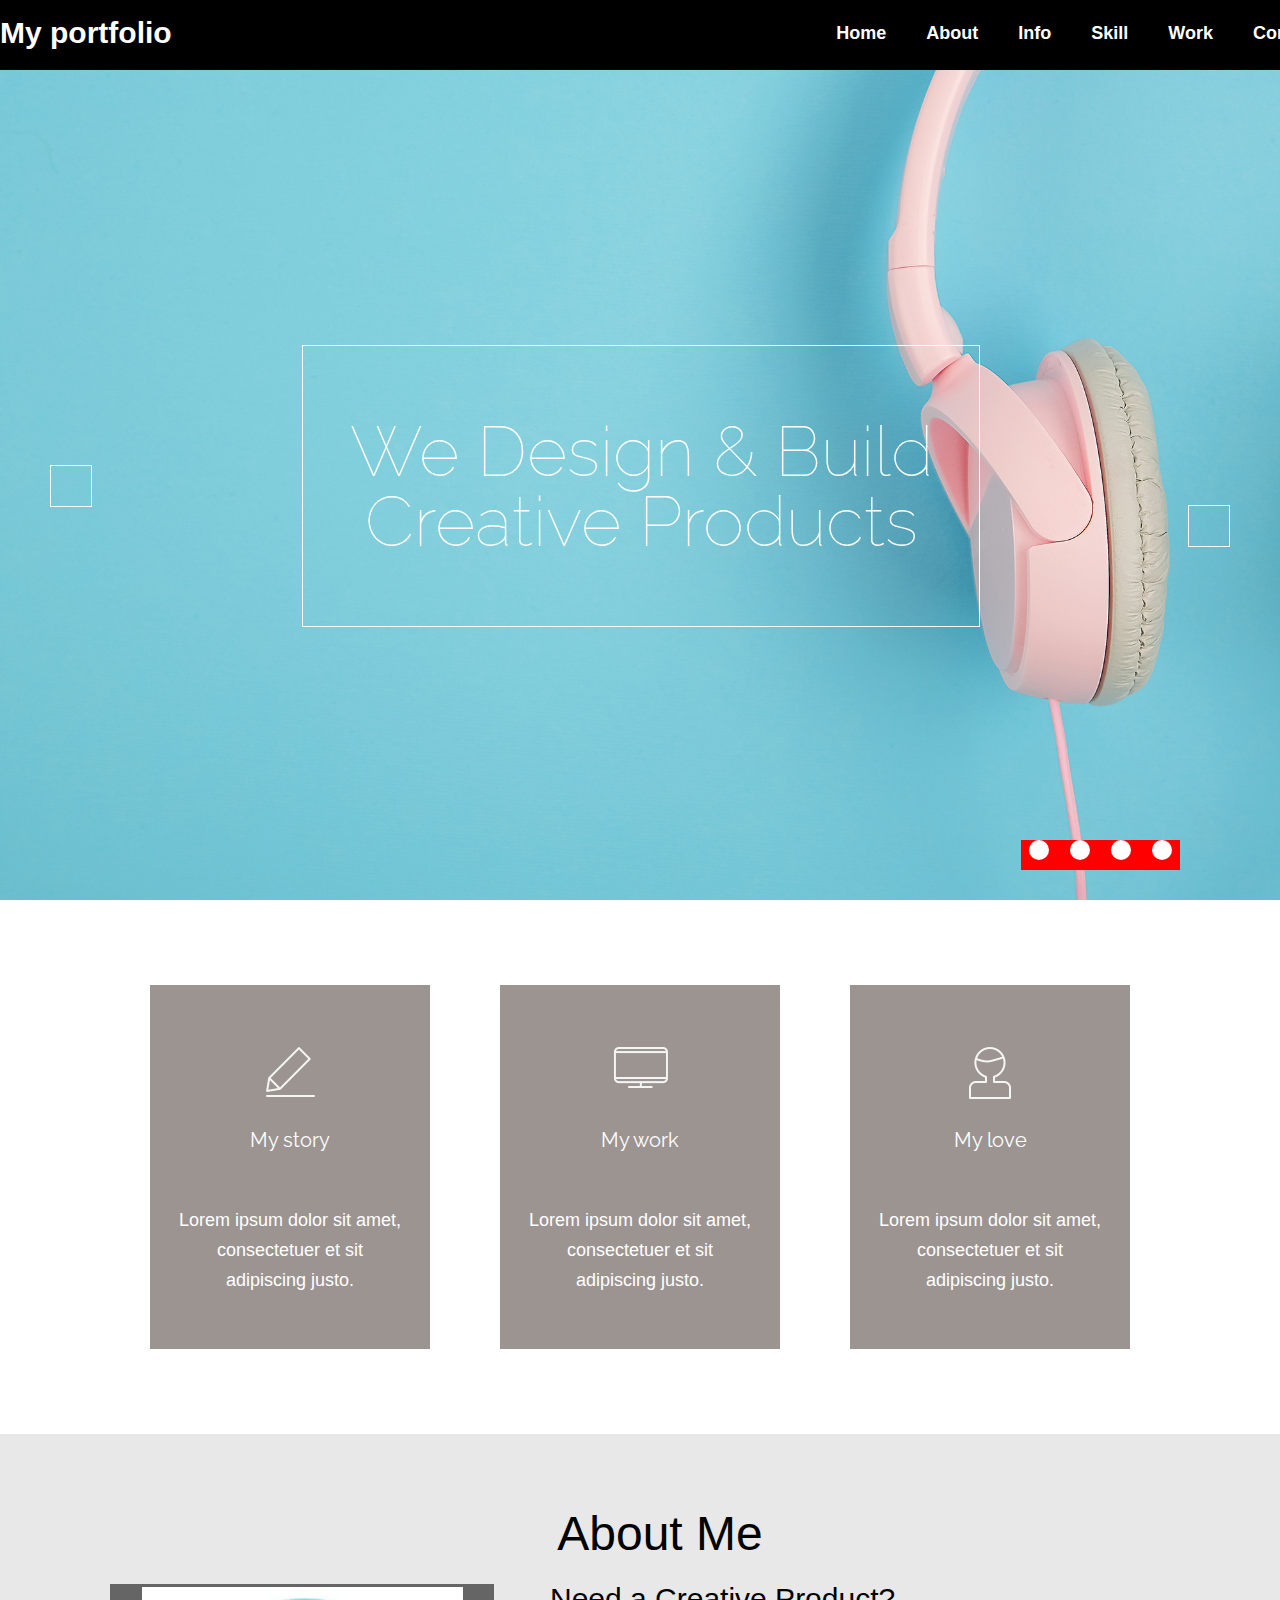
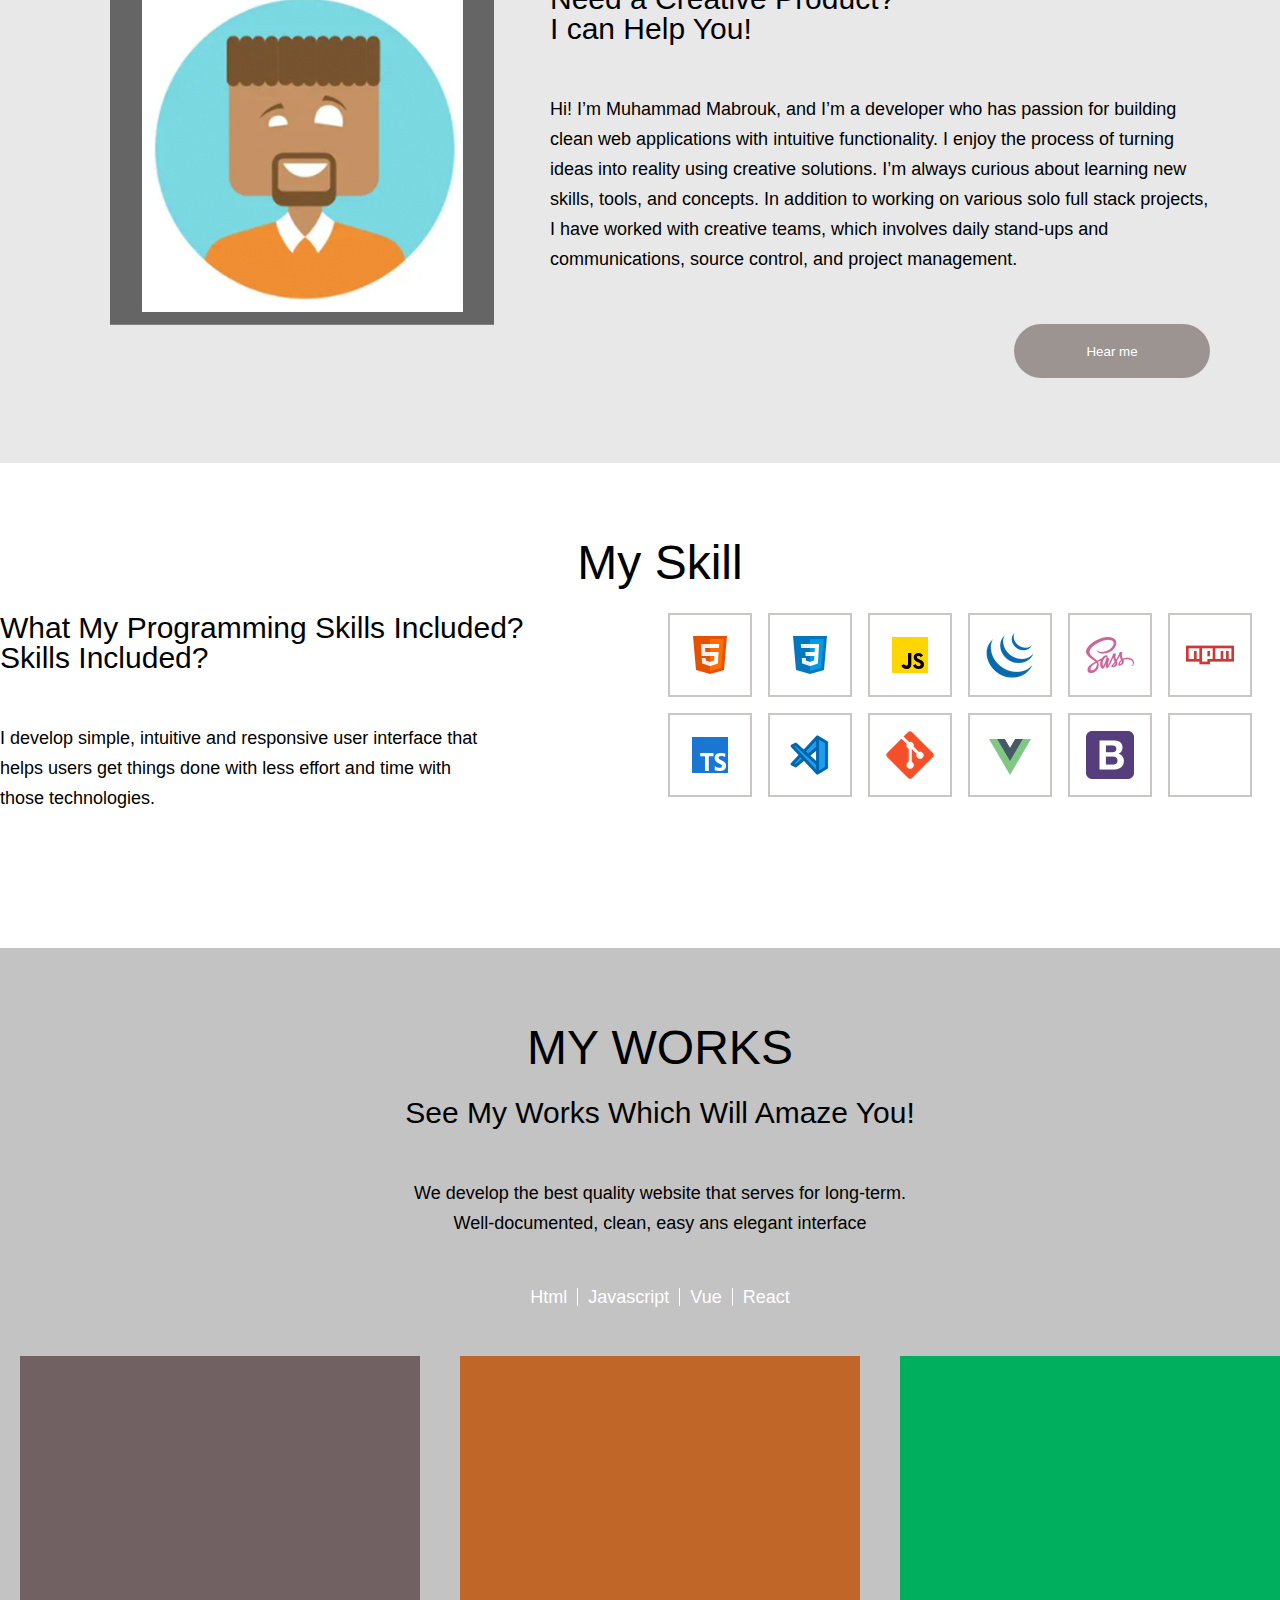
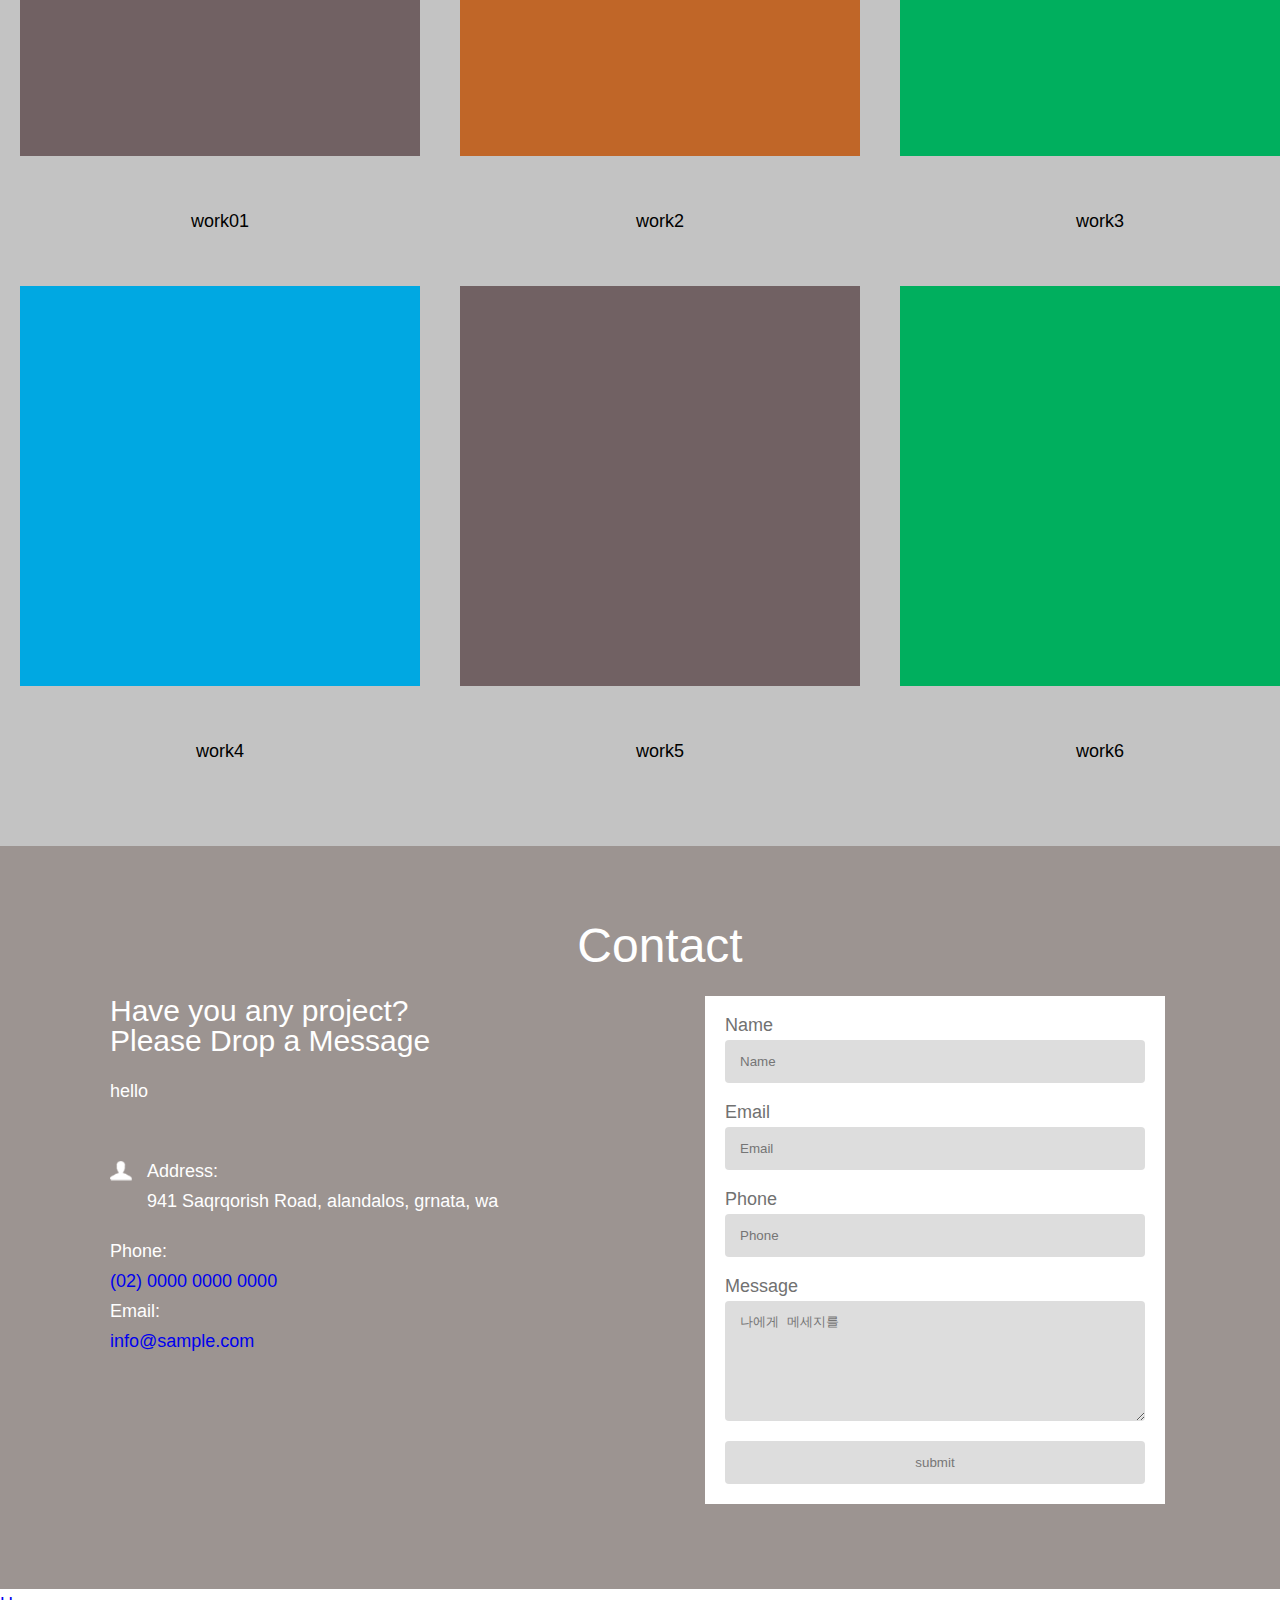
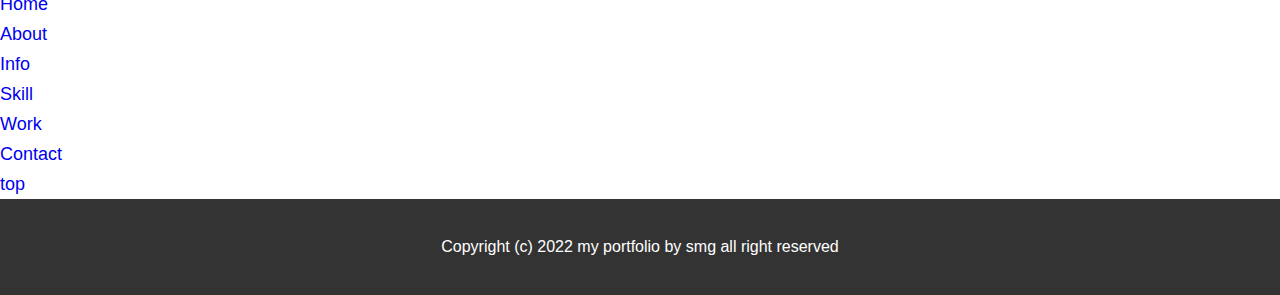
==== index.html @ c798bfab "aside start" ====
<!DOCTYPE html>
<html lang="ko">
<head>
  <meta charset="UTF-8">
  <meta http-equiv="X-UA-Compatible" content="IE=edge">
  <meta name="viewport" content="width=device-width, initial-scale=1.0">
  <title>skill</title>
  <link rel="stylesheet" href="css/reset.css">
  <link rel="stylesheet" href="css/index.css">
  <link rel="stylesheet" href="css/index_media.css">
</head>

<body>
<div id="wrap">
<header>
<div>
<h1><a href="#">My portfolio</a></h1>
<nav>
<h2 class="hide">메인내비게이션</h2>
<ul>
<li><a href="#">Home</a></li>
<li><a href="#">About</a></li>
<li><a href="#">Info</a></li>
<li><a href="#">Skill</a></li>
<li><a href="#">Work</a></li>
<li><a href="#">Contact</a></li>
</ul>
<p class="close">
  <span></span>
  <span></span>
</p>
</nav>

<p id="btn">
  <!-- 모바일 버튼 -->
  <span></span>
  <span></span>
  <span></span>
  <span></span>
  <span></span>
</p>
</div>
</header>

<article id="box01">
<h2>We Design & Build <br>
  Creative Products</h2>
<ul>
  <li class="no01">work01</li>
  <li class="no02">work02</li>
  <li class="no03">work03</li>
  <li class="no04">work04</li></ul>
<p class="next"></p>
<p class="prev"></p>

<p class="no">
  <a href="#">no01</a>
  <a href="#">no02</a>
  <a href="#">no03</a>
  <a href="#">no04</a></p>
</article>

<article id="box02">
<div>
<h3 class="hide">나의 슬로건</h3>

<dl>
<dt>My story</dt>
<dd>Lorem ipsum dolor sit amet, consectetuer et sit adipiscing justo.
</dd>
</dl>

<dl>
<dt>My work</dt>
<dd>Lorem ipsum dolor sit amet, consectetuer et sit adipiscing justo.
</dd>
</dl>

<dl>
<dt>My love</dt>
<dd>Lorem ipsum dolor sit amet, consectetuer et sit adipiscing justo.
</dd>
</dl>
</div>
</article>

<article id="box03">
<div>
<h3>About Me</h3>
<div>
<figure>
<img src="../images/icon/people.png" alt="Jo Hyejin">
<figcaption class="hide">나의 이미지</figcaption>
</figure>
<div>
<p class="title">Need a Creative Product?<br>
  I can Help You!</p>
<p class="text">
  Hi! I’m Muhammad Mabrouk, and I’m a developer who has passion for building clean web applications with intuitive functionality. I enjoy the process of turning ideas into reality using creative solutions.
  I’m always curious about learning new skills, tools, and concepts. In addition to working on various solo full stack projects, I have worked with creative teams, which involves daily stand-ups and communications, source control, and project management.</p>
<p class="btn">
<button type="button">Hear me</button></p>
</div>
</div>
</div>
</article>

<article id="box04">
<div>
<h3>My Skill</h3>
<div>
<div>
<p class="title">
  What My Programming Skills Included?<br>
  Skills Included?</p>
  <p class="text">I develop simple, intuitive and responsive user interface that helps users get things done with less effort and time with those technologies.</p>
</p>
</div>
<ul>
  <li><a href="#">html5</a></li>
  <li><a href="#">css3</a></li>
  <li><a href="#">javascript</a></li>
  <li><a href="#">jquery</a></li>
  <li><a href="#">sass</a></li>
  <li><a href="#">npm</a></li>
  <li><a href="#">typescript</a></li>
  <li><a href="#">vs-code</a></li>
  <li><a href="#">git</a></li>
  <li><a href="#">vue</a></li>
  <li><a href="#">abode-xd</a></li>
  <li><a href="#">bootstrap</a></li>
</ul>
</div>
</div>
</article>

<article id="box05">
<div>
<h3>MY WORKS</h3>
<p class="title">See My Works Which Will Amaze You!</p>
<p class="text">We develop the best quality website that serves for long-term.<br>
  Well-documented, clean, easy ans elegant interface</p>
<ul>
  <li><a href="#">Html</a></li>
  <li><a href="#">Javascript</a></li>
  <li><a href="#">Vue</a></li>
  <li><a href="#">React</a></li>
</ul>
<!-- gallery -->
<div class="box">
<div id="show">
<div id="all">
<figure>
<img src="./images/pic01.png" alt="pic01">
<figcaption>work01</figcaption></figure>
        
<figure>
<img src="./images/pic02.png" alt="pic02">
<figcaption>work2</figcaption>
</figure>
        
<figure>
<img src="./images/pic03.png" alt="pic03">
<figcaption>work3</figcaption>
</figure>
        
<figure>
<img src="./images/pic04.png" alt="pic04">
<figcaption>work4</figcaption>
</figure>
        
<figure>
<img src="./images/pic01.png" alt="pic05">
<figcaption>work5</figcaption>
</figure>
        
<figure>
<img src="./images/pic03.png" alt="pic06">
<figcaption>work6</figcaption>
</figure>
</div>
</div>
<p class="next"></p>
<p class="prev"></p>
</div>
</div>
</article>

<article id="box06">
<div>
<h3>Contact</h3>
<div>
<div>
<p class="title">
  Have you any project?<br>
  Please Drop a Message</p>
<p class="text">hello</p>

<dl>
<dt>Address:</dt>
<dd>941 Saqrqorish Road, alandalos, grnata, wa </dd></dl>

<dt>Phone:</dt>
<dd><a href="tel:0000-0000-0000">(02) 0000 0000 0000</a></dd></dl>

<dt>Email:</dt>
<dd><a href="mailto:info@sample.com">info@sample.com</a></dd></dl>
</div>

<form action="#" method="post">
<fieldset>
<legend class="hide">나에게 메일로</legend>
<ul>
<li>
<label for="userName">Name</label>
<input type="text" id="userName" placeholder="Name" required></li>
<li>
<label for="userEmail">Email</label>
<input type="email" id="userEmail" placeholder="Email" required></li>
<li>
<label for="userPhone">Phone</label>
<input type="tel" id="userPhone" placeholder="Phone" required></li>
<li>
<label for="userMessage">Message</label>
<textarea name="userMessage" id="userMessage" cols="30" rows="10" placeholder="나에게 메세지를"></textarea></li>
</ul>

<p>
<input type="submit" value="submit">
</p>
</fieldset>
</form>
</div>
</div>
</article>
<!-- aside -->
<aside>
<h4 class="hide">서브메뉴</h4>
<ul>
  <li><a href="#wrap">Home</a></li>
  <li><a href="#box02">About</a></li>
  <li><a href="#box03">Info</a></li>
  <li><a href="#box04">Skill</a></li>
  <li><a href="#box05">Work</a></li>
  <li><a href="#box05\6">Contact</a></li>
</ul>
<h4 class="hide">top</h4>
<p><a href="#wrap">top</a></p>
</aside>

<footer>
Copyright (c) 2022 my portfolio by smg all right reserved
</footer>
</div>  
</body>
</html>
---- css/index.css ----
@charset "utf-8";

/* font-family: 'Raleway', sans-serif; */
@import url('https://fonts.googleapis.com/css2?family=Raleway&display=swap');

img{max-width:100%;}

body{
font: 18px/30px Arial,sans-serif;
}

.hide{
width:0; height:0;
font-size: 0; line-height: 0;
position:absolute;
visibility: hidden;
}

/* layout ->  */
/* 공통사항 */
header>div,article>div{
width:1320px;
margin:0 auto;
}

#box02, #box03, #box04, #box05, #box06
{padding:85px 0;}

div>h3{
font-size: 48px;
text-align:center;
margin-bottom:35px;
}

.title{
font-size:30px;
margin-bottom:50px;
}
.text{
margin-bottom:50px;
}

/* header */
header{
padding:18px 0;
background-color:#000;
/* 타블렛, 모바일 버튼 */
position:relative;
}

header>div{
display:flex;
flex-wrap:wrap;
justify-content: space-between;
}

header h1>a{
font-family: '나눔고딕',Arial,sans-serif;
font-size:30px;
font-weight: bold;
color:#fff;
}

nav{}

nav>ul{
display:flex;
justify-content: flex-end;
align-items:center;
}

nav>ul>li{
margin-left:40px;
}

nav>ul>li>a{
font-weight:bold;
color:#fff;
}

/* header 버튼 */
#btn{
width:30px;
height:30px;
position:absolute;
right:18px;
top:18px;
background-color: red;
display:none;
}

nav .close{}

/* #box01 */
#box01{
/* width:auto; */
height:calc(100vh - 70px);
position:relative;
background: url('../images/green.jpg') no-repeat center;
}

#box01>h2{
position:absolute;
left:50%; top: 50%;
margin:-140px 0 0 -338px;
width:676px; height:280px;
border:1px solid #fff;
display:flex;
flex-wrap:wrap;
justify-content:center;
align-items: center;
font-size:70px;
font-family: 'Raleway',sans-serif;
font-weight:lighter;
color:#fff;
line-height: 70px;
text-align: center;
}

#box01>ul{
width:400%;
height:100%;
display:flex;
flex-wrap:wrap;
}

#box01>ul>li{
width:25%;
height:100%;
background:url('../images/blue.jpg') no-repeat center top;
background-size:100%;
text-indent: -9999px;
}

#box01>ul>li.no02{background:url('../images/pink.jpg');}
#box01>ul>li.no03{background:url('../images/purple.jpg');}
#box01>ul>li.no04{background:url('../images/green.jpg');}

#box01>.no{
position:absolute;
right:100px;
bottom:30px;
background-color: red;
}

#box01>.no>a{
display:inline-block;
width:20px; height: 20px;
margin:0 8px;
border-radius: 50%;
background-color: #fff;
text-indent: -99999px;
}

#box01>.prev{
position:absolute;
width:40px; height:40px;
left:50px; top:50%;
border:1px solid #fff;
margin-top:-20px;
}

#box01>.next{
position:absolute;
width:40px; height:40px;
right:50px; top:50%;
border: 1px solid #fff;
margin-top:20px;
}

/* box02 */
#box02{

}
#box02>div{
width:980px;
margin:0 auto;
/* background-color: green; */
display:flex;
flex-wrap:wrap;
justify-content:space-between;
}

#box02>div>dl{
width:280px;
padding:140px 0 54px;
text-align: center;
color:#fff;
background: #9c9491 url('../images/header_icon_01.png') no-repeat center 62px;
}
#box02>div>dl:nth-child(2){background-image: url('../images/header_icon_02.png');}
#box02>div>dl:nth-child(3){background-image: url('../images/header_icon_03.png');}

#box02>div>dl>dt{
font-family: 'Raleway',sans-serif;
font-size:20px;
margin-bottom:50px;
}

#box02>div>dl>dd{
width: 80%;
margin:0 auto;
}

/* box03 */
#box03{
background-color: #e8e8e8;}

#box03>div{}

#box03>div>div{
width:1100px;
margin:0 auto;
/* background-color: green; */
padding-left: 440px;
box-sizing: border-box;
position:relative;
}

#box03>div>div>figure{
position:absolute;
left:0; top:0;
}

#box03 .btn{
text-align:right;
}

#box03 .btn>button{
width:196px; height:54px;
background-color:#9c9491;
border:none;
box-sizing: border-box;
border-radius: 27px;
color:#fff;
}

/* box04 */
#box04{}
#box04>div{}
#box04>div>div{
display:flex;
flex-wrap:wrap;
}

#box04>div>div>div{
width:50%;
}

#box04>div>div>div>.text{
width:490px;
}

#box04>div>div>ul{
width:50%;
}

#box04>div>div>ul>li{
width:80px; height: 80px;
margin:0 8px 16px;
border:2px solid #cac6c4;
float: left;
text-indent:-9999px;
background:url('../images/icon/html5.png') no-repeat center;
}

#box04>div>div>ul>li:nth-child(2){
background-image: url('../images/icon/css3.png');}
#box04>div>div>ul>li:nth-child(3){
background-image: url('../images/icon/javascript.png');}
#box04>div>div>ul>li:nth-child(4){
background-image: url('../images/icon/jquery.png');}
#box04>div>div>ul>li:nth-child(5){
background-image: url('../images/icon/sass.png');}
#box04>div>div>ul>li:nth-child(6){
background-image: url('../images/icon/npm.png');}
#box04>div>div>ul>li:nth-child(7){
background-image: url('../images/icon/typescript.png');}
#box04>div>div>ul>li:nth-child(8){
background-image: url('../images/icon/vs-code.png');}
#box04>div>div>ul>li:nth-child(9){
background-image: url('../images/icon/git.png');}
#box04>div>div>ul>li:nth-child(10){
background-image: url('../images/icon/vue.png');}
#box04>div>div>ul>li:nth-child(11){
background-image: url('../images/icon/bootstrap.png');}
#box04>div>div>ul>li:nth-child(12){
background-image: none;}

/* box05 */
#box05{
background-color: #c3c3c3;
text-align:center;
padding-bottom:30px;
}

#box05 a{
color:#fff;
}

#box05>div{}
#box05>div>.text{
width:60%;
margin:0 auto 50px;
}

/* tab 메뉴 파트 */
#box05>div>ul{
display:flex;
justify-content: center;
margin-bottom:50px;
}

#box05>div>ul>li{
border-left:1px solid #fff;
padding:0 10px;
line-height: 1;
}

#box05>div>ul>li:first-child{border:none;}

/* 전체:버튼 */
#box05 .box{}
#box05 #show{}
#box05 #all{
display:flex;
flex-wrap:wrap;
justify-content:space-around;
}

#box05 #all>figure{
width:calc(33.3333333% - 18px);
margin-bottom:50px;
}

#box05 #all>figure>img{
margin-bottom:50px;
}

/* 버튼 */
#box05 .box>.prev{}
#box05 .box>.next{}

/* box06 */
#box06{
background-color:#9c9491;
color:#fff;
}
#box06>a{color:#fff;}

#box06>div{
}

#box06>div>div{
width:1100px;
margin:0 auto;
display:flex;
}

#box06>div>div>div{
width:50%;
}

#box06>div>div>div .text{width:80%;}
#box06>div>div>div .title{margin-bottom:20px;}

#box06>div>div>div dl{
margin-bottom:20px;
}

#box06>div>div>div dl>dt{
padding-left:37px;
background:url('../images/contact_icon_01.png') no-repeat left center;
background-size:22px;
}

#box06>div>div>div dl>dt:nth-child(2)>dt{
background-image:url('../images/contact_icon_02.png');
}
#box06>div>div>div dl>dt:nth-child(3)>dt{
background-image:url('../images/contact_icon_04.png');
}
#box06>div>div>div dl>dd{
padding-left:37px;
}

#box06>div>div>form{
width:50%;
padding:0 45px;
box-sizing:border-box;
color:#717171;
}
    
#box06>div form>fieldset{
background-color: #fff;
padding:20px;
}

#box06>div form>fieldset>ul{
/* background-color:green; */
}

#box06>div form>fieldset>ul>li{
margin-bottom:20px;
}
#box06>div form>fieldset>ul>li>label{
display:block;
line-height:1;
margin-bottom:6px
}

#box06>div form>fieldset>ul>li>input{
width: 100%;
box-sizing:border-box;
border:none;
background-color:#ddd;
line-height:43px;
border-radius:4px;
text-indent:15px;
}

#box06>div form>fieldset>ul>li>textarea{
width: 100%;
height:120px;
box-sizing:border-box;
border:none;
background-color:#ddd;
line-height:43px;
border-radius:4px;
text-indent:15px;
}

#box06>div form>fieldset>p{}

#box06>div form>fieldset>p>input{
width:100%;
box-sizing:border-box;
height:43px;
border:none;
border-radius:4px;
background-color:#ddd;
color: #777;
}

/* footer */
footer{
padding:40px 0;
background-color: #333;
text-align: center;
color:#fff;
font-size:16px;
line-height:1;
}
---- css/index_media.css ----
@charset "utf-8";
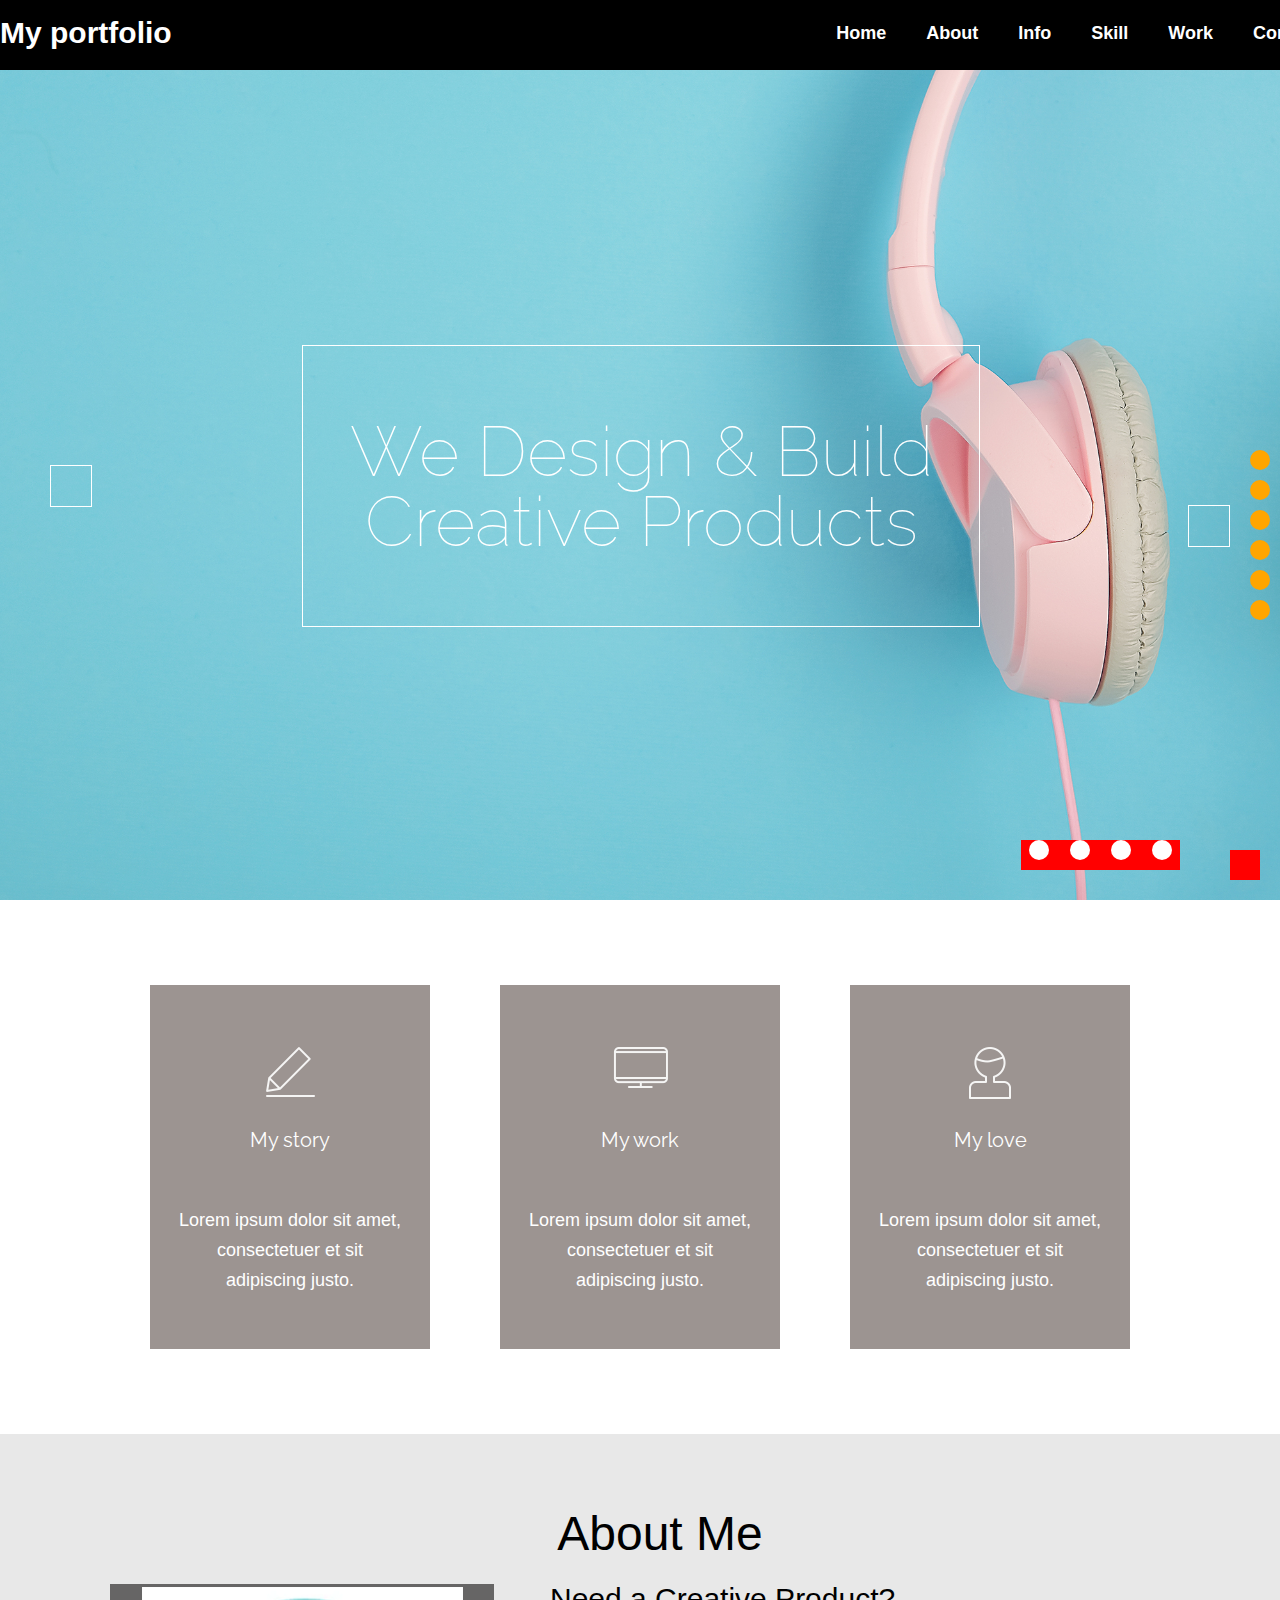
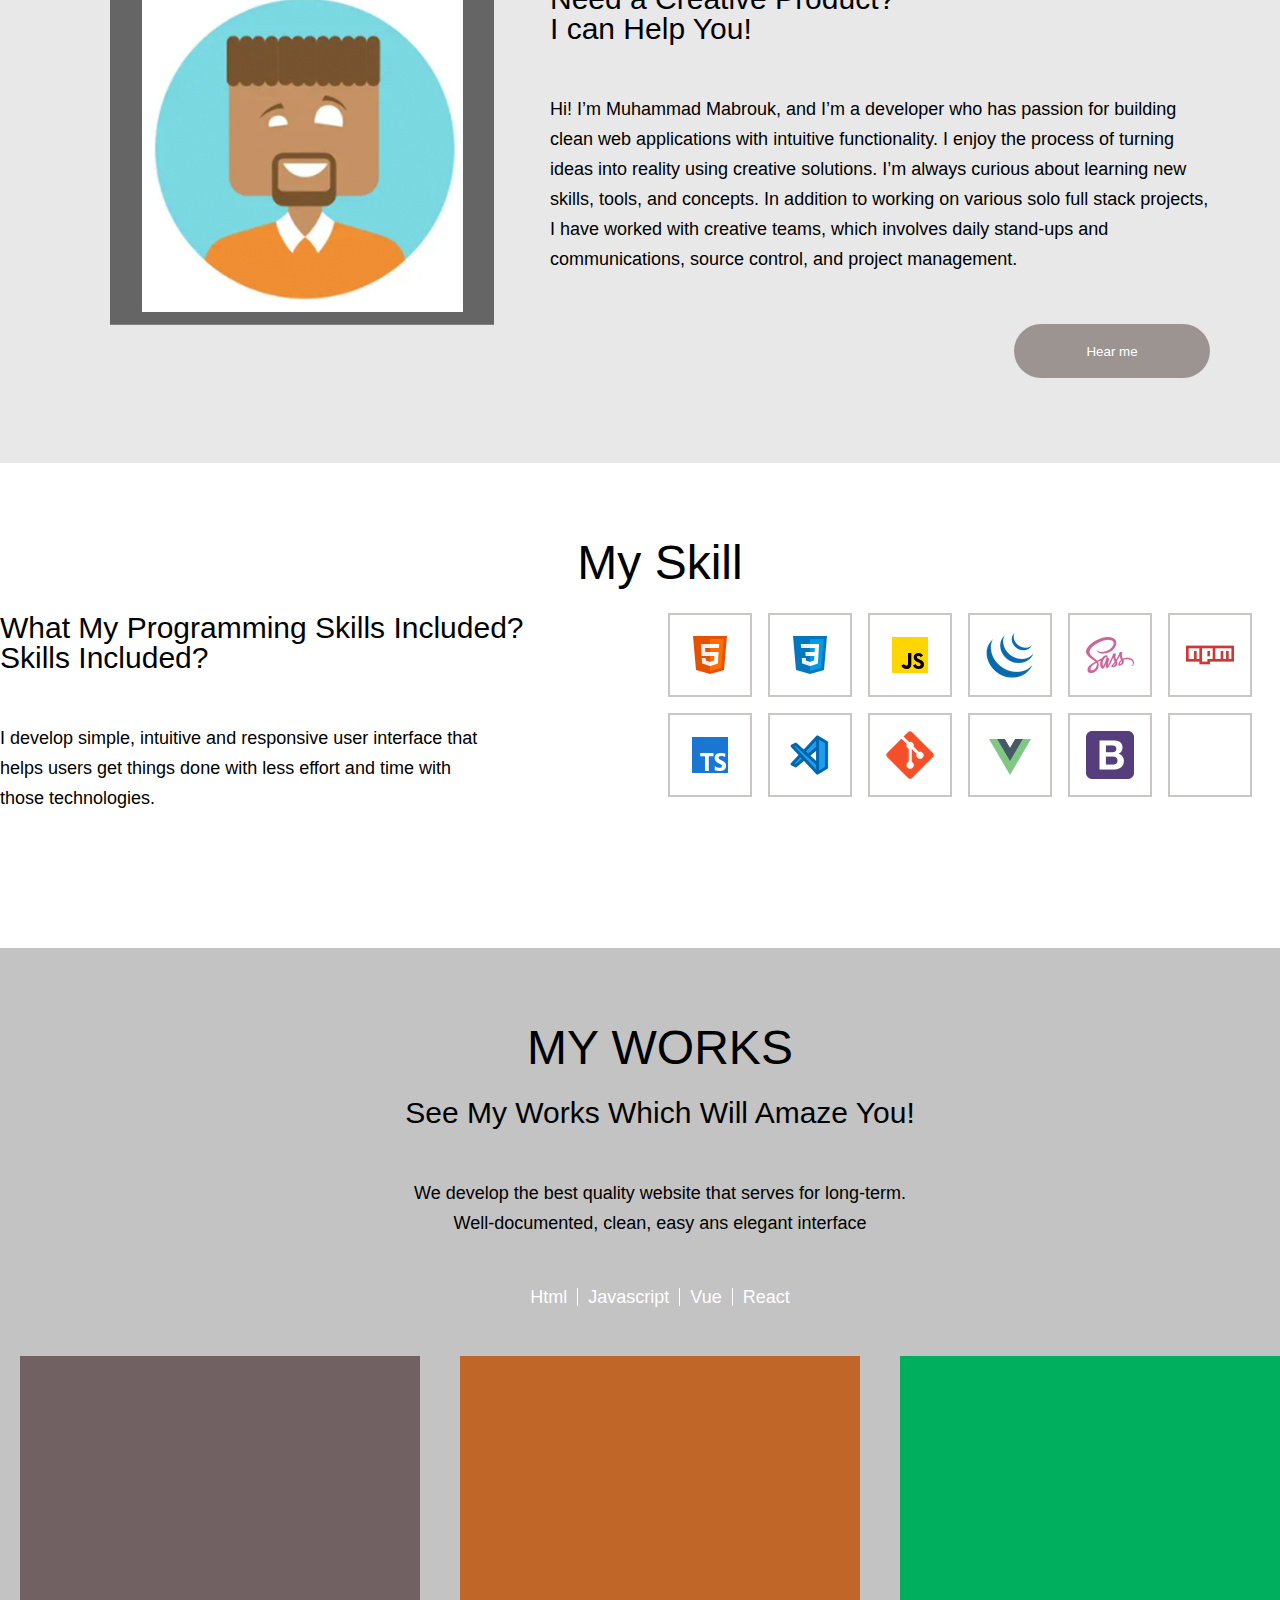
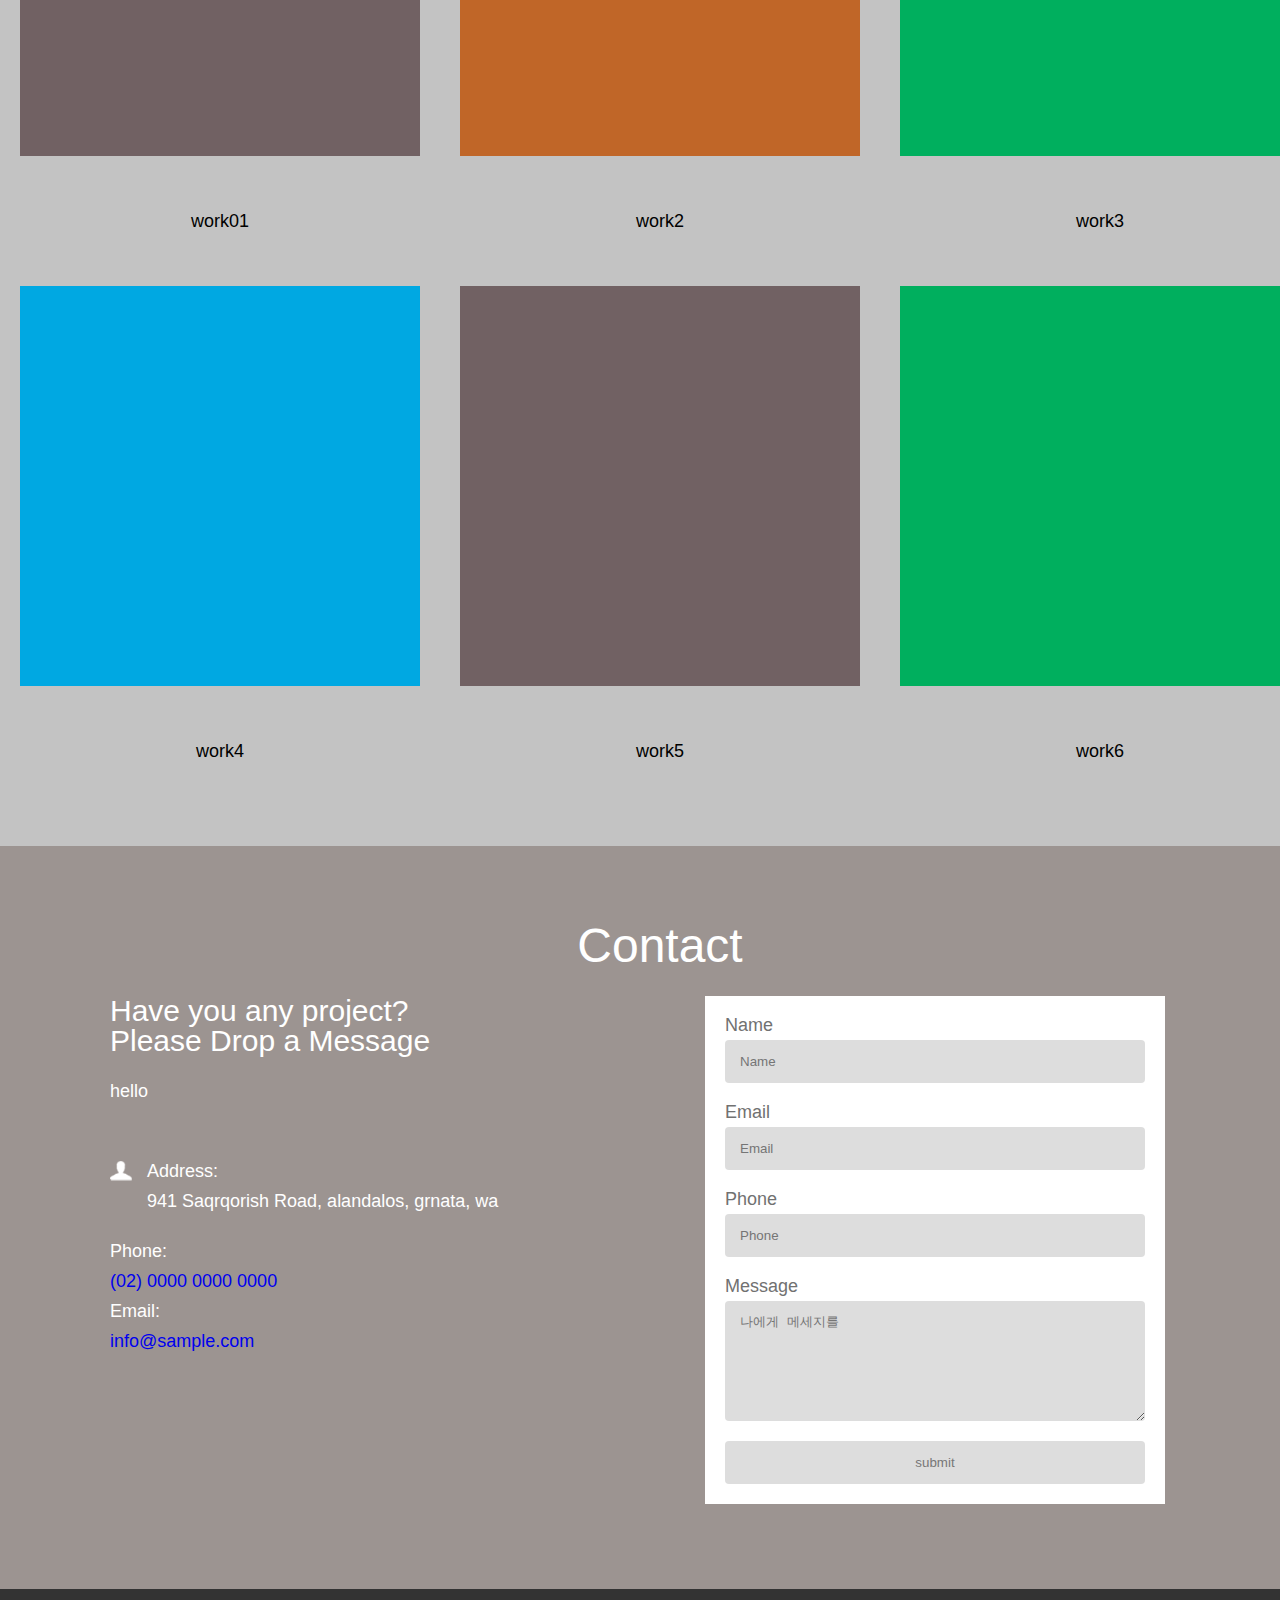
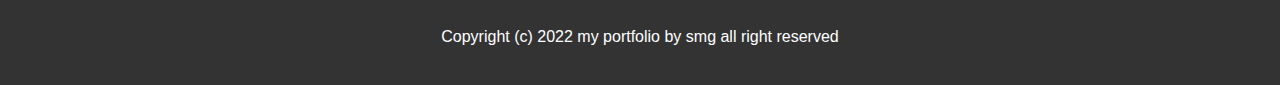
==== commit 3132471a: "aside END" ====
--- a/index.html
+++ b/index.html
@@ -66,20 +66,17 @@
 
 <dl>
 <dt>My story</dt>
-<dd>Lorem ipsum dolor sit amet, consectetuer et sit adipiscing justo.
-</dd>
+<dd>Lorem ipsum dolor sit amet, consectetuer et sit adipiscing justo.</dd>
 </dl>
 
 <dl>
 <dt>My work</dt>
-<dd>Lorem ipsum dolor sit amet, consectetuer et sit adipiscing justo.
-</dd>
+<dd>Lorem ipsum dolor sit amet, consectetuer et sit adipiscing justo.</dd>
 </dl>
 
 <dl>
 <dt>My love</dt>
-<dd>Lorem ipsum dolor sit amet, consectetuer et sit adipiscing justo.
-</dd>
+<dd>Lorem ipsum dolor sit amet, consectetuer et sit adipiscing justo.</dd>
 </dl>
 </div>
 </article>
--- a/css/index.css
+++ b/css/index.css
@@ -450,4 +450,45 @@
 color:#fff;
 font-size:16px;
 line-height:1;
+}
+
+/* aside */
+aside>ul{
+position:fixed;
+right:10px;
+top:50%;
+}
+
+aside>ul>li{
+margin-bottom:10px;
+}
+
+aside>ul>li>a{
+display:block;
+width:20px;
+height:20px;
+border-radius:50%;
+text-indent:-9999px;
+background-color:orange;
+}
+
+aside>ul>li>a.selected{
+background-color:#000;
+}
+
+aside>p{
+position:fixed;
+right:20px;
+bottom:20px;
+width:30px; height:30px;
+background-color:red;
+color:#fff;
+}
+
+aside>p>a{
+display:block;
+width:30px; height:30px;
+background-color:red;
+color:#fff;
+text-indent: -9999px;
 }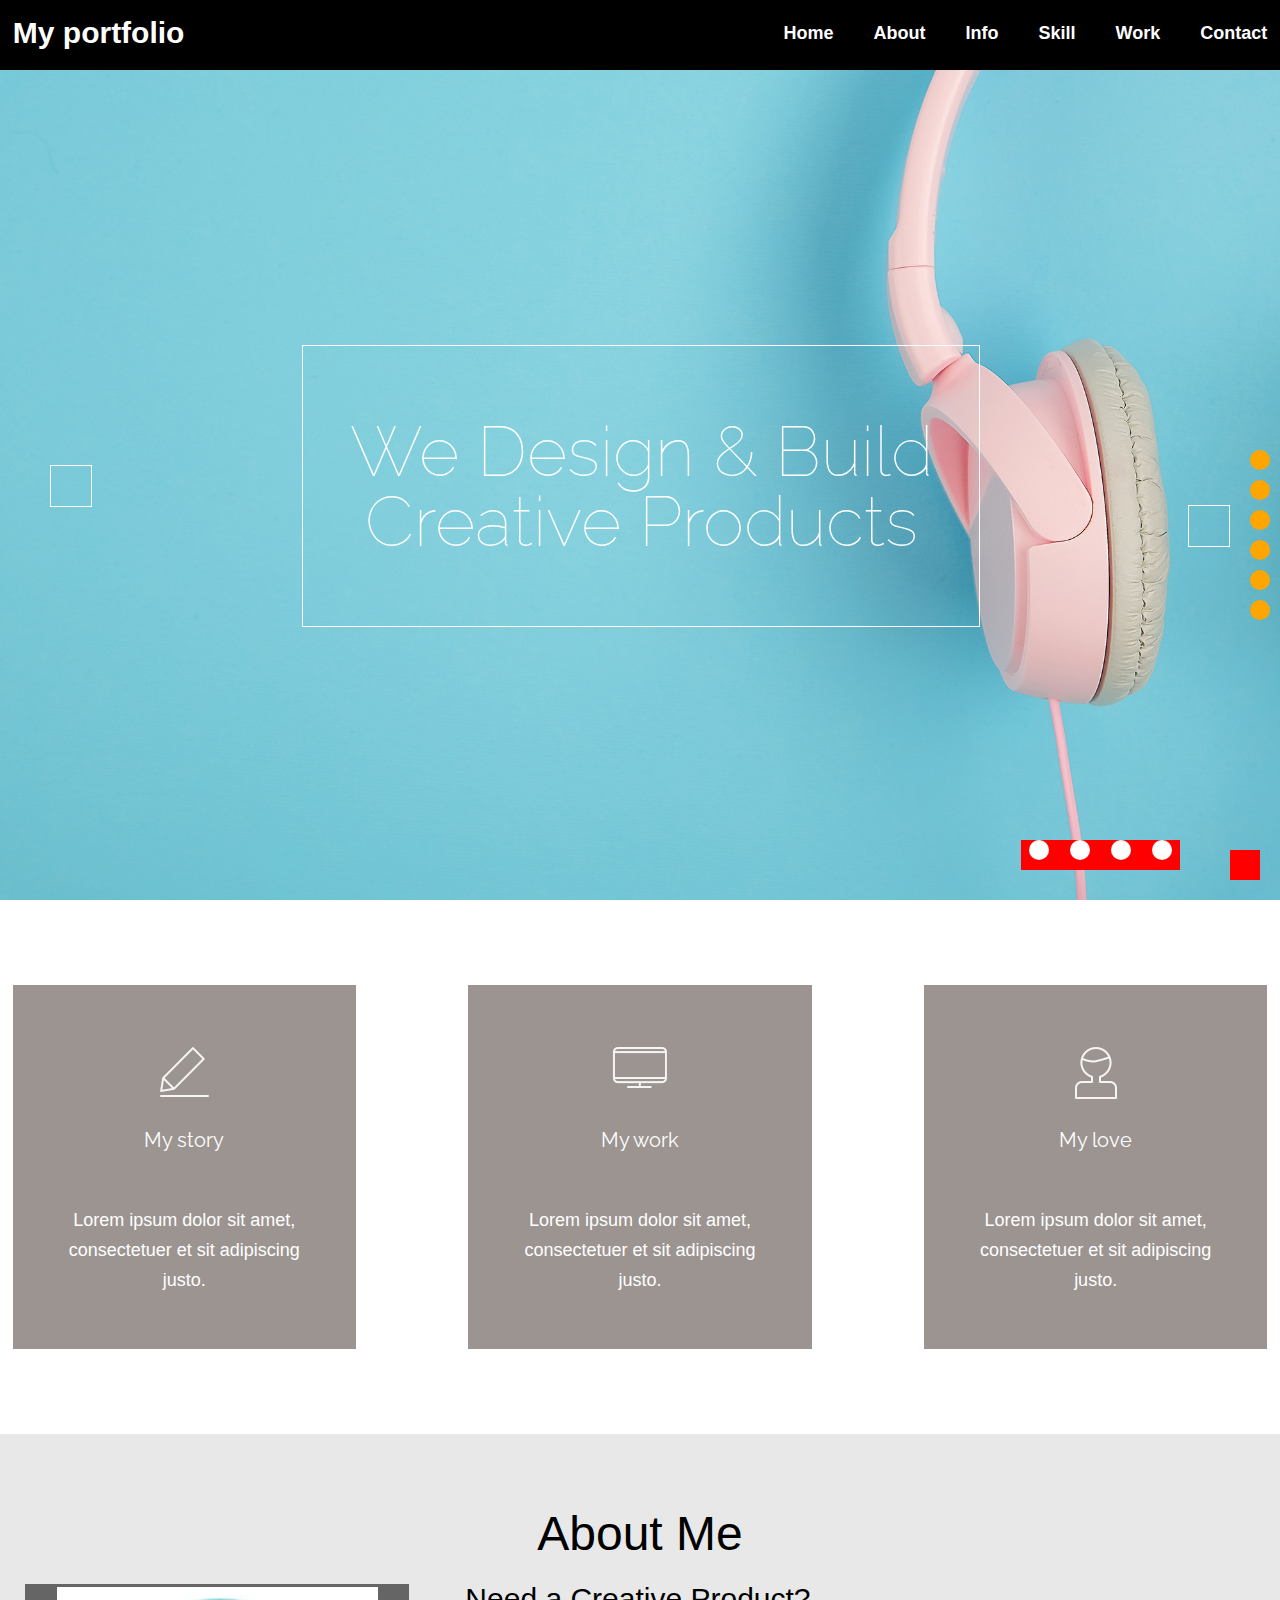
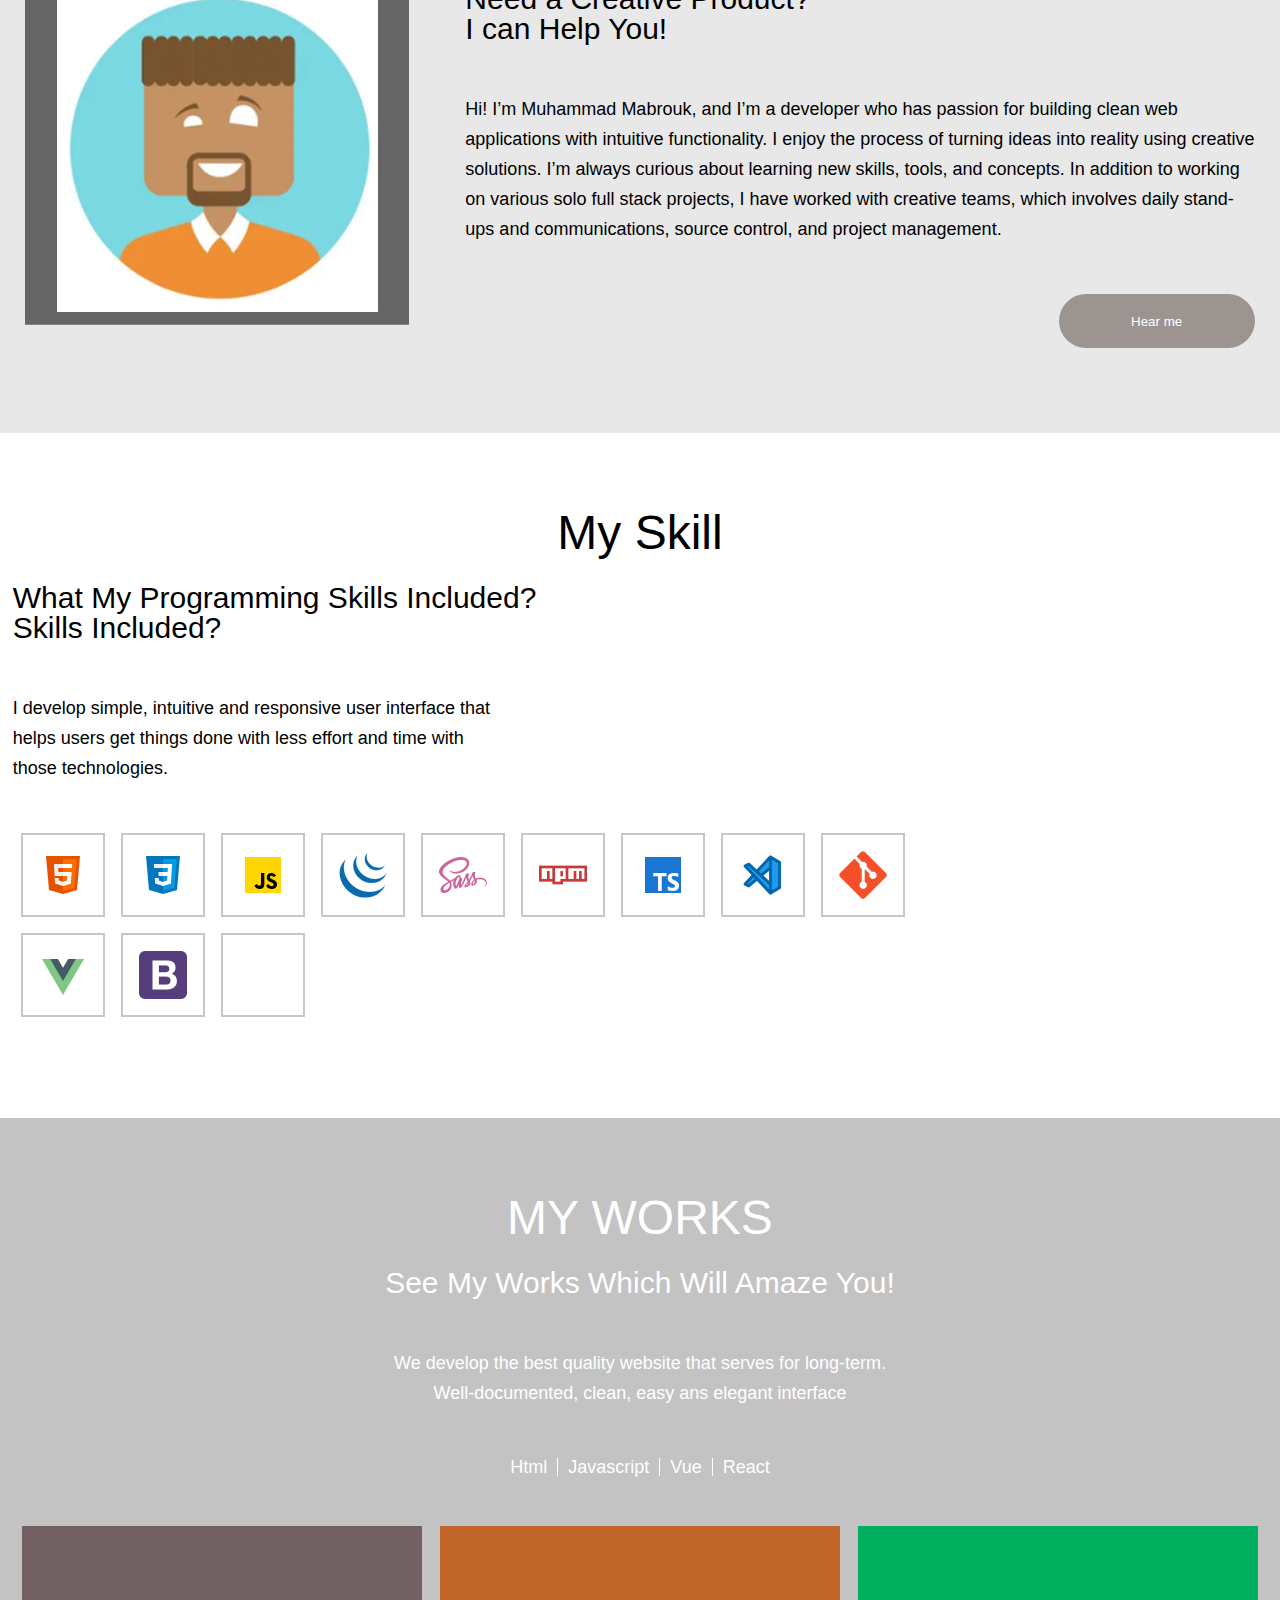
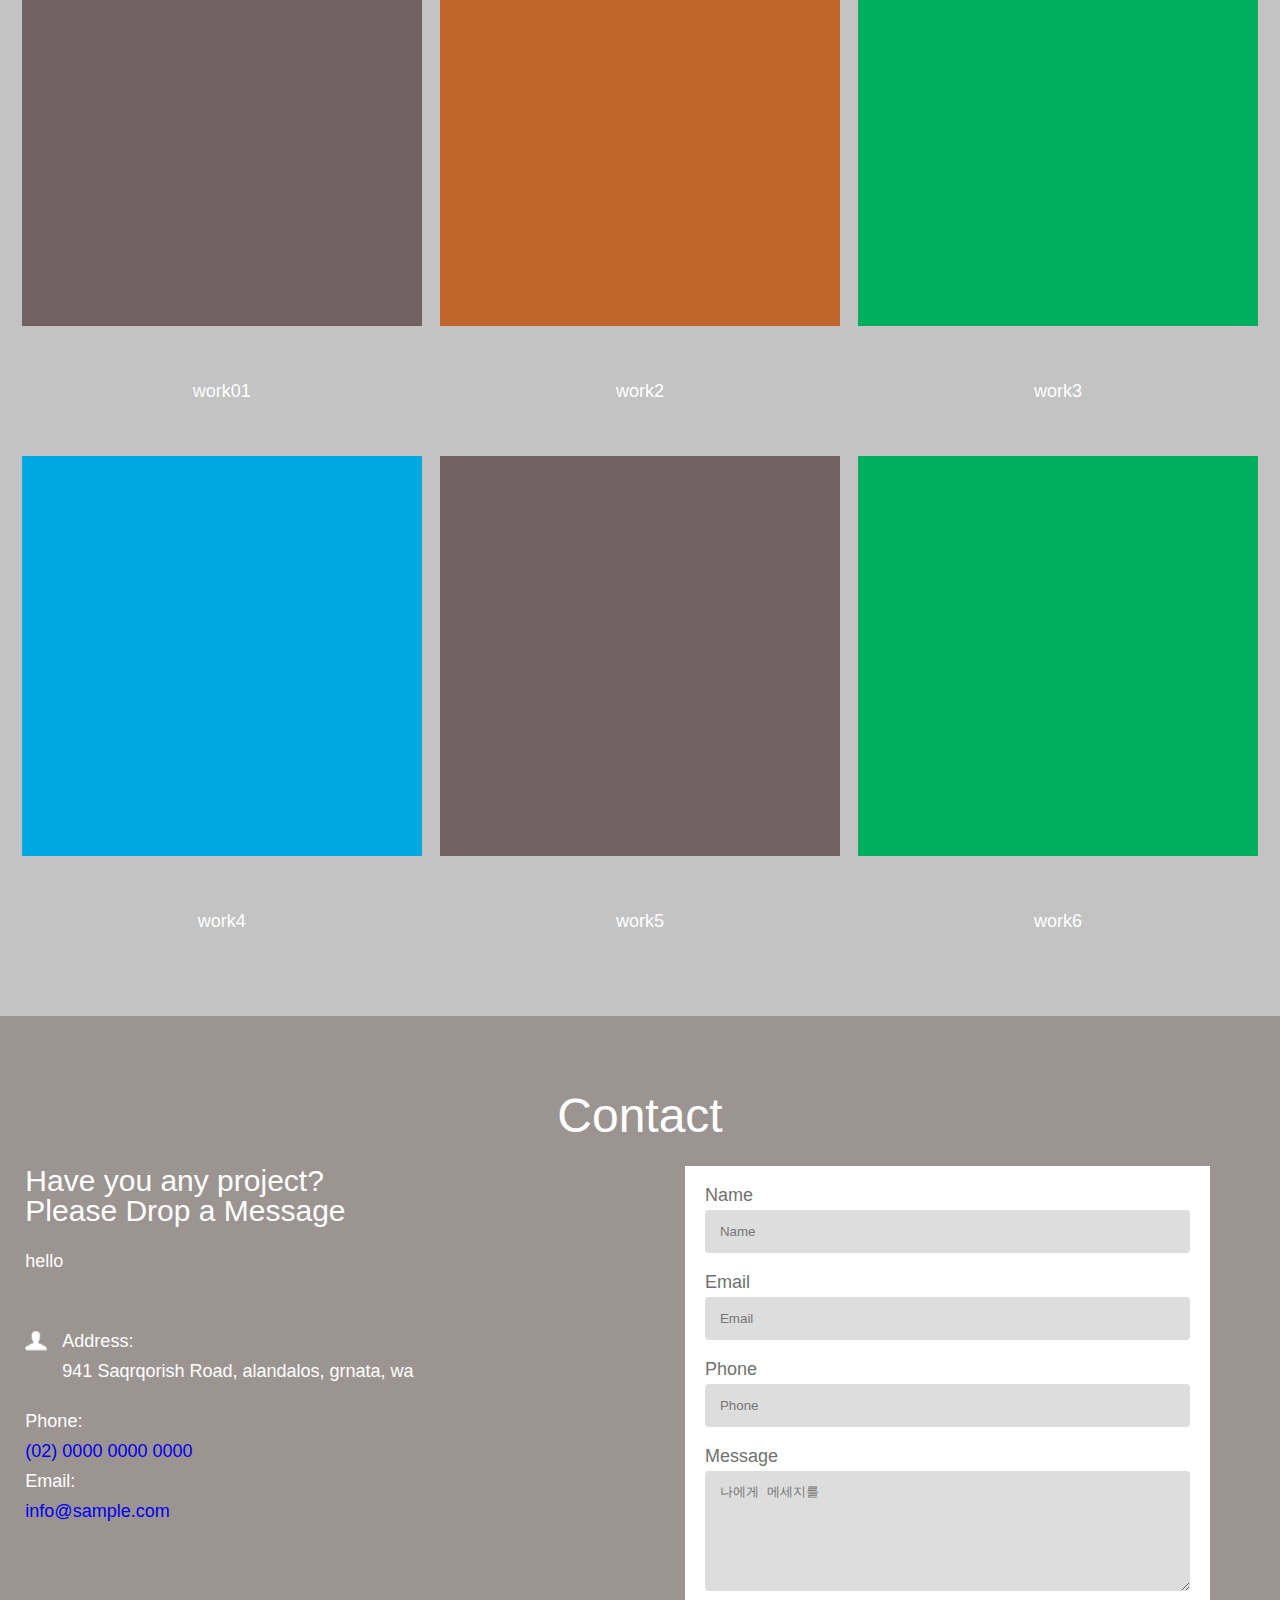
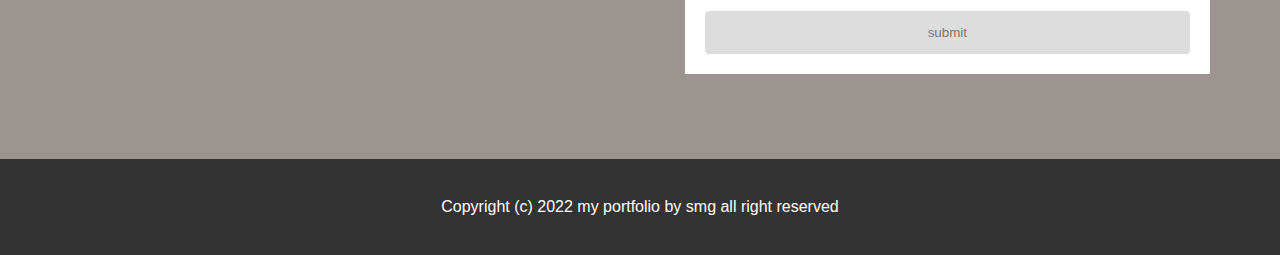
==== commit 6a3c5688: "유동형 END" ====
--- a/index.html
+++ b/index.html
@@ -6,7 +6,7 @@
   <meta name="viewport" content="width=device-width, initial-scale=1.0">
   <title>skill</title>
   <link rel="stylesheet" href="css/reset.css">
-  <link rel="stylesheet" href="css/index.css">
+  <link rel="stylesheet" href="css/index_px.css">
   <link rel="stylesheet" href="css/index_media.css">
 </head>
 
@@ -239,7 +239,7 @@
   <li><a href="#box03">Info</a></li>
   <li><a href="#box04">Skill</a></li>
   <li><a href="#box05">Work</a></li>
-  <li><a href="#box05\6">Contact</a></li>
+  <li><a href="#box06">Contact</a></li>
 </ul>
 <h4 class="hide">top</h4>
 <p><a href="#wrap">top</a></p>
--- a/css/index_px.css
+++ b/css/index_px.css
@@ -0,0 +1,496 @@
+@charset "utf-8";
+
+/* font-family: 'Raleway', sans-serif; */
+@import url('https://fonts.googleapis.com/css2?family=Raleway&display=swap');
+
+img{max-width:100%;}
+
+body{
+font: 18px/30px Arial,sans-serif;
+}
+
+.hide{
+width:0; height:0;
+font-size: 0; line-height: 0;
+position:absolute;
+visibility: hidden;
+}
+
+/* layout ->  */
+/* 공통사항 */
+header>div,article>div{
+width:98%;/* 1320px; */
+margin:0 auto;
+}
+
+#box02, #box03, #box04, #box05, #box06
+{padding:85px 0;}
+
+div>h3{
+font-size: 48px;
+text-align:center;
+margin-bottom:35px;
+}
+
+.title{
+font-size:30px;
+margin-bottom:50px;
+}
+.text{
+margin-bottom:50px;
+}
+
+/* header */
+header{
+padding:18px 0;
+background-color:#000;
+/* 타블렛, 모바일 버튼 */
+position:relative;
+}
+
+header>div{
+display:flex;
+flex-wrap:wrap;
+justify-content: space-between;
+}
+
+header h1>a{
+font-family: '나눔고딕',Arial,sans-serif;
+font-size:30px;
+font-weight: bold;
+color:#fff;
+}
+
+nav{}
+
+nav>ul{
+display:flex;
+justify-content: flex-end;
+align-items:center;
+}
+
+nav>ul>li{
+margin-left:40px;
+}
+
+nav>ul>li>a{
+font-weight:bold;
+color:#fff;
+}
+
+/* header 버튼 */
+#btn{
+width:30px;
+height:30px;
+position:absolute;
+right:18px;
+top:18px;
+background-color: red;
+display:none;
+}
+
+nav .close{}
+
+/* #box01 */
+#box01{
+/* width:auto; */
+height:calc(100vh - 70px);
+position:relative;
+background: url('../images/green.jpg') no-repeat center;
+}
+
+#box01>h2{
+position:absolute;
+left:50%; top: 50%;
+margin:-140px 0 0 -338px;
+width:676px; height:280px;
+border:1px solid #fff;
+display:flex;
+flex-wrap:wrap;
+justify-content:center;
+align-items: center;
+font-size:70px;
+font-family: 'Raleway',sans-serif;
+font-weight:lighter;
+color:#fff;
+line-height: 70px;
+text-align: center;
+}
+
+#box01>ul{
+width:400%;
+height:100%;
+display:flex;
+flex-wrap:wrap;
+}
+
+#box01>ul>li{
+width:25%;
+height:100%;
+background:url('../images/blue.jpg') no-repeat center top;
+background-size:100%;
+text-indent: -9999px;
+}
+
+#box01>ul>li.no02{background:url('../images/pink.jpg');}
+#box01>ul>li.no03{background:url('../images/purple.jpg');}
+#box01>ul>li.no04{background:url('../images/green.jpg');}
+
+#box01>.no{
+position:absolute;
+right:100px;
+bottom:30px;
+background-color: red;
+}
+
+#box01>.no>a{
+display:inline-block;
+width:20px; height: 20px;
+margin:0 8px;
+border-radius: 50%;
+background-color: #fff;
+text-indent: -99999px;
+}
+
+#box01>.prev{
+position:absolute;
+width:40px; height:40px;
+left:50px; top:50%;
+border:1px solid #fff;
+margin-top:-20px;
+}
+
+#box01>.next{
+position:absolute;
+width:40px; height:40px;
+right:50px; top:50%;
+border: 1px solid #fff;
+margin-top:20px;
+}
+
+/* box02 */
+#box02{}
+
+#box02>div{
+width:98%;/* 980px; */
+margin:0 auto;
+/* background-color: green; */
+display:flex;
+flex-wrap:wrap;
+justify-content:space-between;
+}
+
+#box02>div>dl{
+width:27.3469387%;/* 268px; */
+padding:140px 0 54px;
+text-align: center;
+color:#fff;
+background: #9c9491 url('../images/header_icon_01.png') no-repeat center 62px;
+}
+#box02>div>dl:nth-child(2){background-image: url('../images/header_icon_02.png');}
+#box02>div>dl:nth-child(3){background-image: url('../images/header_icon_03.png');}
+
+#box02>div>dl>dt{
+font-family: 'Raleway',sans-serif;
+font-size:20px;
+margin-bottom:50px;
+}
+
+#box02>div>dl>dd{
+width: 80%;
+margin:0 auto;
+}
+
+/* box03 */
+#box03{
+background-color: #e8e8e8;}
+
+#box03>div{}
+
+#box03>div>div{
+width:98%;/* 1100px; */
+margin:0 auto;
+/* background-color: green; */
+/* absolute-> px 정리 */
+padding-left: 440px;
+box-sizing: border-box;
+position:relative;
+}
+
+#box03>div>div>figure{
+position:absolute;
+left:0; top:0;
+}
+
+#box03 .btn{
+text-align:right;
+}
+
+#box03 .btn>button{
+width:196px; height:54px;
+background-color:#9c9491;
+border:none;
+box-sizing: border-box;
+border-radius: 27px;
+color:#fff;
+}
+
+/* box04 */
+#box04{}
+#box04>div{}
+#box04>div>div{
+display:flex;
+flex-wrap:wrap;
+}
+
+#box04>div>div>div{
+width:50%;
+}
+
+#box04>div>div>div>.text{
+width:490px;
+}
+
+#box04>div>div>ul{
+width:74.2424242%;/* 50%; */
+}
+
+#box04>div>div>ul>li{
+width:80px; height: 80px;
+margin:0 8px 16px;
+border:2px solid #cac6c4;
+float: left;
+text-indent:-9999px;
+background:url('../images/icon/html5.png') no-repeat center;
+}
+
+#box04>div>div>ul>li:nth-child(2){
+background-image: url('../images/icon/css3.png');}
+#box04>div>div>ul>li:nth-child(3){
+background-image: url('../images/icon/javascript.png');}
+#box04>div>div>ul>li:nth-child(4){
+background-image: url('../images/icon/jquery.png');}
+#box04>div>div>ul>li:nth-child(5){
+background-image: url('../images/icon/sass.png');}
+#box04>div>div>ul>li:nth-child(6){
+background-image: url('../images/icon/npm.png');}
+#box04>div>div>ul>li:nth-child(7){
+background-image: url('../images/icon/typescript.png');}
+#box04>div>div>ul>li:nth-child(8){
+background-image: url('../images/icon/vs-code.png');}
+#box04>div>div>ul>li:nth-child(9){
+background-image: url('../images/icon/git.png');}
+#box04>div>div>ul>li:nth-child(10){
+background-image: url('../images/icon/vue.png');}
+#box04>div>div>ul>li:nth-child(11){
+background-image: url('../images/icon/bootstrap.png');}
+#box04>div>div>ul>li:nth-child(12){
+background-image: none;}
+
+/* box05 */
+#box05{
+background-color: #c3c3c3;
+color:#fff;
+text-align:center;
+padding-bottom:30px;
+}
+
+#box05 a{
+color:#fff;
+}
+
+#box05>div{}
+#box05>div>.text{
+width:60%;
+margin:0 auto 50px;
+}
+
+/* tab 메뉴 파트 */
+#box05>div>ul{
+display:flex;
+justify-content: center;
+margin-bottom:50px;
+}
+
+#box05>div>ul>li{
+border-left:1px solid #fff;
+padding:0 10px;
+line-height: 1;
+}
+
+#box05>div>ul>li:first-child{border:none;}
+
+/* 전체:버튼 */
+#box05 .box{}
+#box05 #show{}
+#box05 #all{
+display:flex;
+flex-wrap:wrap;
+justify-content:space-around;
+}
+
+#box05 #all>figure{
+width:calc(33.3333333% - 18px);
+margin-bottom:50px;
+}
+
+#box05 #all>figure>img{
+margin-bottom:50px;
+}
+
+/* 버튼 */
+#box05 .box>.prev{}
+#box05 .box>.next{}
+
+/* box06 */
+#box06{
+background-color:#9c9491;
+color:#fff;
+}
+#box06>a{color:#fff;}
+
+#box06>div{
+}
+
+#box06>div>div{
+width:98%;/* 1100px; */
+margin:0 auto;
+display:flex;
+flex-wrap:wrap;
+}
+
+#box06>div>div>div{
+width:50%;
+}
+
+#box06>div>div>div .text{width:80%;}
+#box06>div>div>div .title{margin-bottom:20px;}
+
+#box06>div>div>div dl{
+margin-bottom:20px;
+}
+
+#box06>div>div>div dl>dt{
+padding-left:37px;
+background:url('../images/contact_icon_01.png') no-repeat left center;
+background-size:22px;
+}
+
+#box06>div>div>div dl>dt:nth-child(2)>dt{
+background-image:url('../images/contact_icon_02.png');
+}
+#box06>div>div>div dl>dt:nth-child(3)>dt{
+background-image:url('../images/contact_icon_04.png');
+}
+#box06>div>div>div dl>dd{
+padding-left:37px;
+}
+
+#box06>div>div>form{
+width:50%;
+padding:0 45px;
+box-sizing:border-box;
+color:#717171;
+}
+    
+#box06>div form>fieldset{
+background-color: #fff;
+padding:20px;
+}
+
+#box06>div form>fieldset>ul{
+/* background-color:green; */
+}
+
+#box06>div form>fieldset>ul>li{
+margin-bottom:20px;
+}
+#box06>div form>fieldset>ul>li>label{
+display:block;
+line-height:1;
+margin-bottom:6px
+}
+
+#box06>div form>fieldset>ul>li>input{
+width: 100%;
+box-sizing:border-box;
+border:none;
+background-color:#ddd;
+line-height:43px;
+border-radius:4px;
+text-indent:15px;
+}
+
+#box06>div form>fieldset>ul>li>textarea{
+width: 100%;
+height:120px;
+box-sizing:border-box;
+border:none;
+background-color:#ddd;
+line-height:43px;
+border-radius:4px;
+text-indent:15px;
+}
+
+#box06>div form>fieldset>p{}
+
+#box06>div form>fieldset>p>input{
+width:100%;
+box-sizing:border-box;
+height:43px;
+border:none;
+border-radius:4px;
+background-color:#ddd;
+color: #777;
+}
+
+/* footer */
+footer{
+padding:40px 0;
+background-color: #333;
+text-align: center;
+color:#fff;
+font-size:16px;
+line-height:1;
+}
+
+/* aside */
+aside>ul{
+position:fixed;
+right:10px;
+top:50%;
+}
+
+aside>ul>li{
+margin-bottom:10px;
+}
+
+aside>ul>li>a{
+display:block;
+width:20px;
+height:20px;
+border-radius:50%;
+text-indent:-9999px;
+background-color:orange;
+}
+
+aside>ul>li>a.selected{
+background-color:#000;
+}
+
+aside>p{
+position:fixed;
+right:20px;
+bottom:20px;
+width:30px; height:30px;
+background-color:red;
+color:#fff;
+}
+
+aside>p>a{
+display:block;
+width:30px; height:30px;
+background-color:red;
+color:#fff;
+text-indent: -9999px;
+}--- a/css/index_media.css
+++ b/css/index_media.css
@@ -1 +1,15 @@
-@charset "utf-8";+@charset "utf-8";
+
+@media screen and (min-width:1320px){
+
+}
+
+@media screen and (max-width:1319px) and (min-width:1150px){
+
+}
+@media screen and (max-width:1149px) and (min-width:990px){
+
+}
+@media screen and (max-width:989px){
+
+}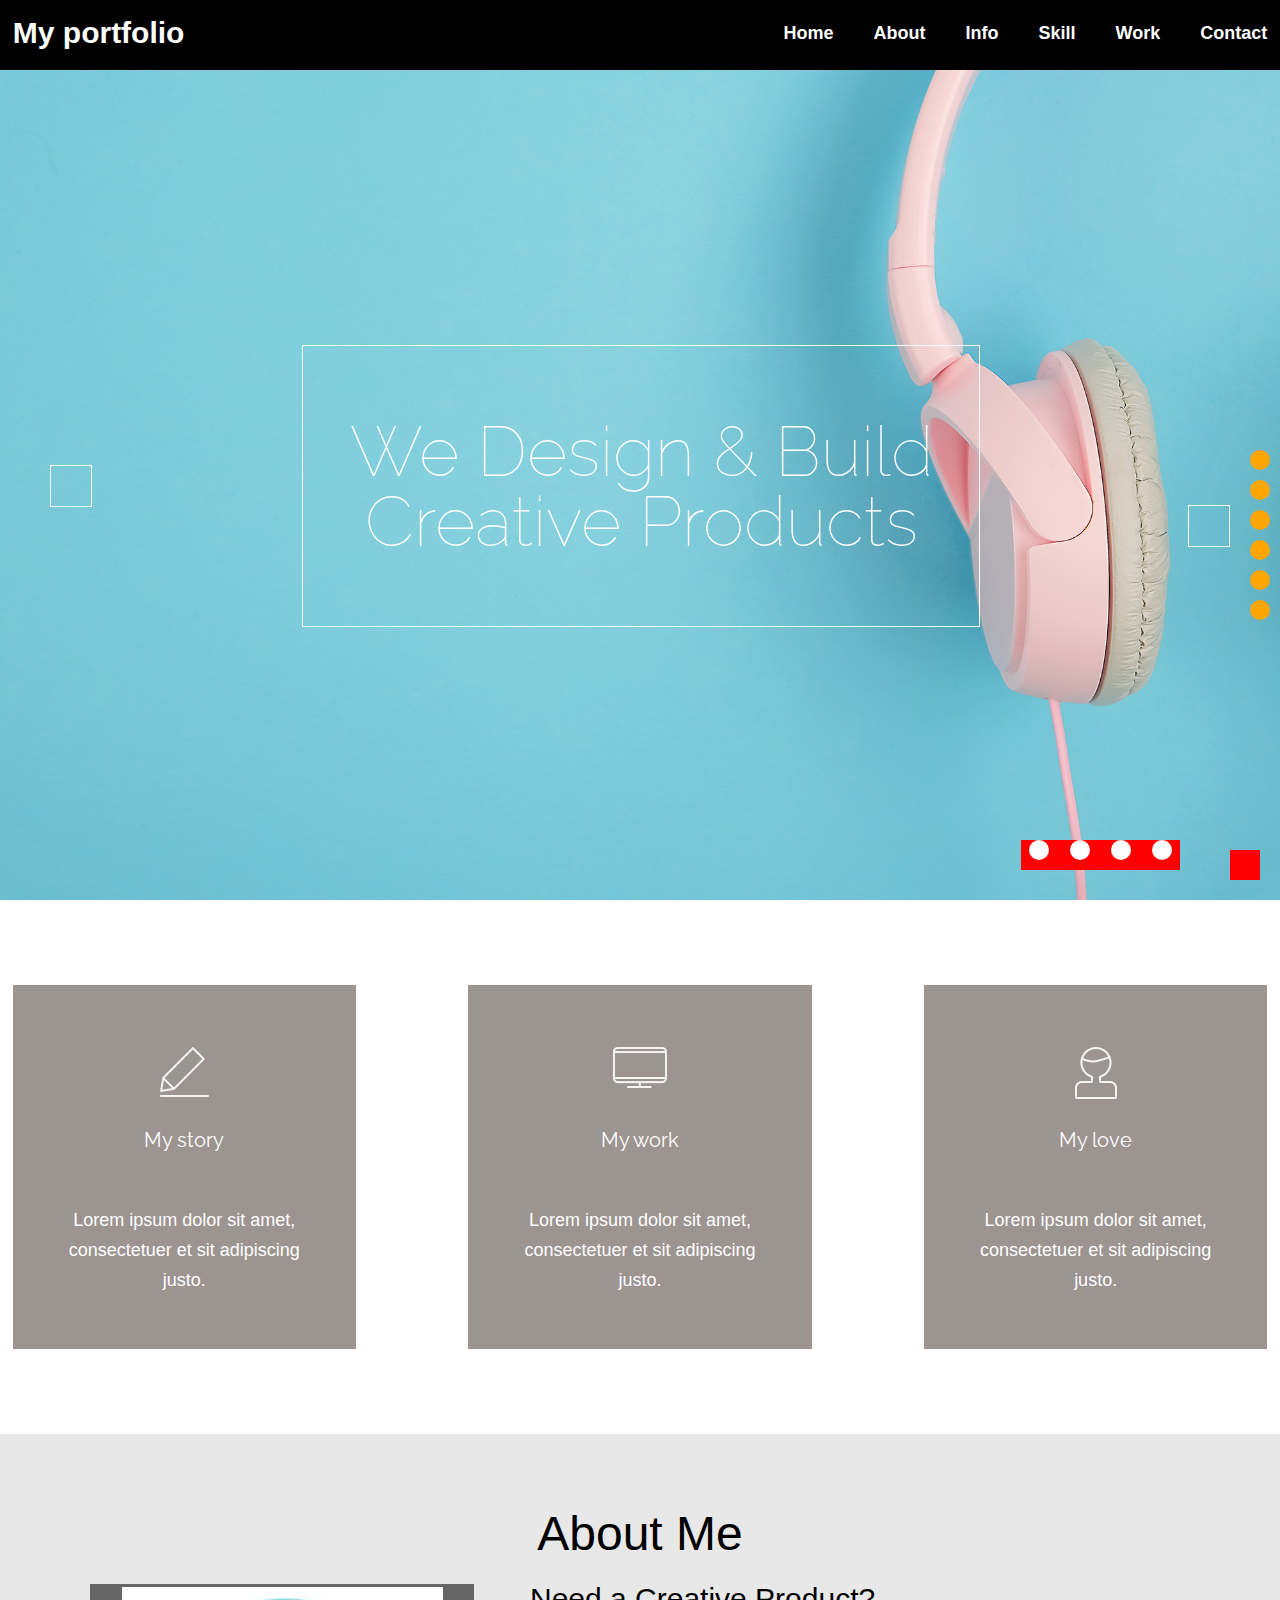
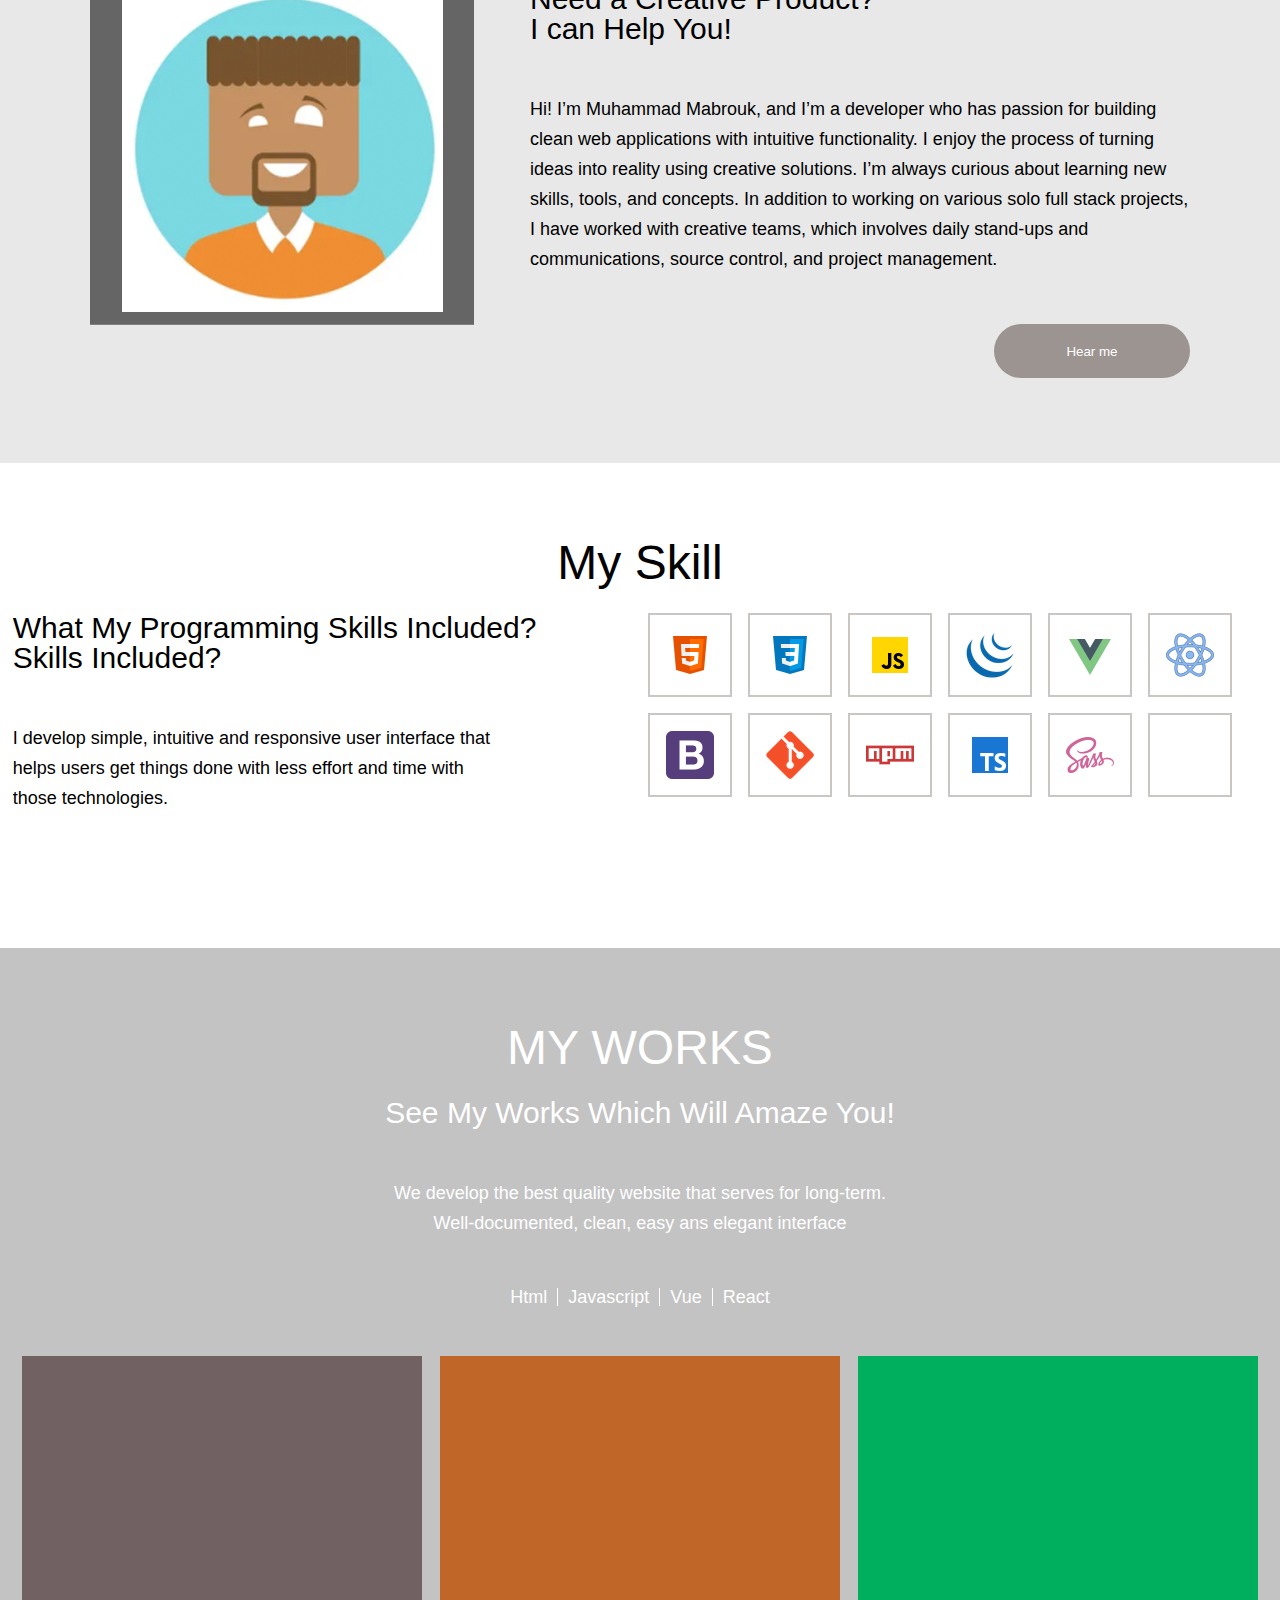
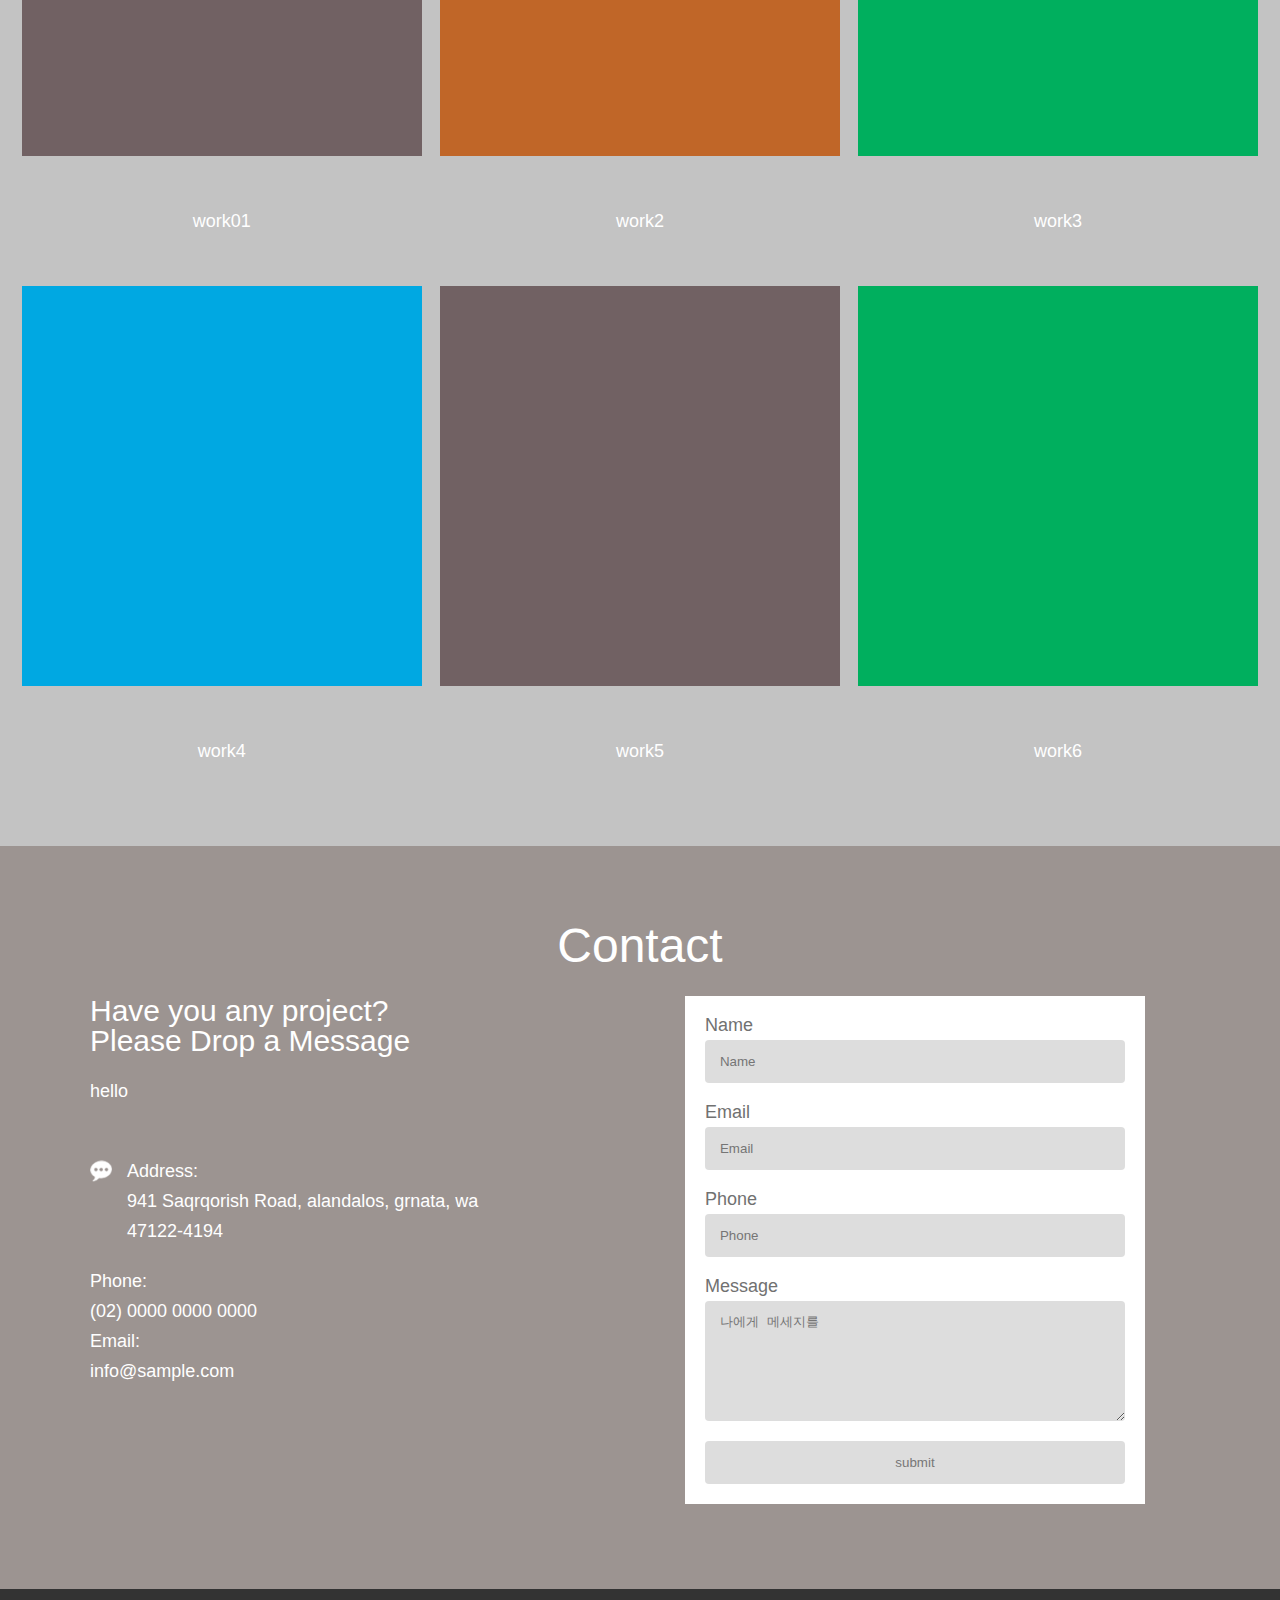
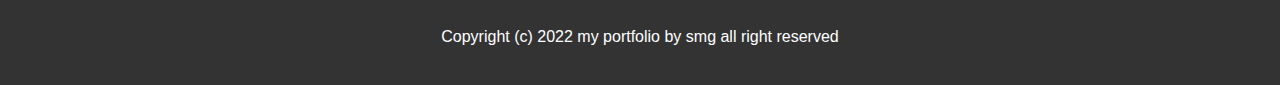
==== commit 51c4ca2f: "수업 오타 수정" ====
--- a/index.html
+++ b/index.html
@@ -114,18 +114,18 @@
 </p>
 </div>
 <ul>
-  <li><a href="#">html5</a></li>
-  <li><a href="#">css3</a></li>
-  <li><a href="#">javascript</a></li>
-  <li><a href="#">jquery</a></li>
-  <li><a href="#">sass</a></li>
-  <li><a href="#">npm</a></li>
-  <li><a href="#">typescript</a></li>
-  <li><a href="#">vs-code</a></li>
-  <li><a href="#">git</a></li>
-  <li><a href="#">vue</a></li>
-  <li><a href="#">abode-xd</a></li>
-  <li><a href="#">bootstrap</a></li>
+  <li><a href="#">Html5</a></li>
+  <li><a href="#">Css3</a></li>
+  <li><a href="#">Javascript</a></li>
+  <li><a href="#">Jquery</a></li>
+  <li><a href="#">Vue</a></li>
+  <li><a href="#">React</a></li>
+  <li><a href="#">Bootstrap</a></li>
+  <li><a href="#">Git</a></li>
+  <li><a href="#">Npm</a></li>
+  <li><a href="#">Typescript</a></li>
+  <li><a href="#">Sass</a></li>
+  <li><a href="#">#</a></li>
 </ul>
 </div>
 </div>
@@ -195,7 +195,8 @@
 
 <dl>
 <dt>Address:</dt>
-<dd>941 Saqrqorish Road, alandalos, grnata, wa </dd></dl>
+<dd>941 Saqrqorish Road, alandalos, grnata, wa <br>
+  47122-4194</dd></dl>
 
 <dt>Phone:</dt>
 <dd><a href="tel:0000-0000-0000">(02) 0000 0000 0000</a></dd></dl>
--- a/css/index_px.css
+++ b/css/index_px.css
@@ -252,7 +252,8 @@
 }
 
 #box04>div>div>ul{
-width:74.2424242%;/* 50%; */
+width:50%;
+/* 74.2424242%; */
 }
 
 #box04>div>div>ul>li{
@@ -271,19 +272,19 @@
 #box04>div>div>ul>li:nth-child(4){
 background-image: url('../images/icon/jquery.png');}
 #box04>div>div>ul>li:nth-child(5){
+background-image: url('../images/icon/vue.png');}
+#box04>div>div>ul>li:nth-child(6){
+background-image: url('../images/icon/react.png');}
+#box04>div>div>ul>li:nth-child(7){
+background-image: url('../images/icon/bootstrap.png');}
+#box04>div>div>ul>li:nth-child(8){
+background-image: url('../images/icon/git.png');}
+#box04>div>div>ul>li:nth-child(9){
+background-image: url('../images/icon/npm.png');}
+#box04>div>div>ul>li:nth-child(10){
+background-image: url('../images/icon/typescript.png');}
+#box04>div>div>ul>li:nth-child(11){
 background-image: url('../images/icon/sass.png');}
-#box04>div>div>ul>li:nth-child(6){
-background-image: url('../images/icon/npm.png');}
-#box04>div>div>ul>li:nth-child(7){
-background-image: url('../images/icon/typescript.png');}
-#box04>div>div>ul>li:nth-child(8){
-background-image: url('../images/icon/vs-code.png');}
-#box04>div>div>ul>li:nth-child(9){
-background-image: url('../images/icon/git.png');}
-#box04>div>div>ul>li:nth-child(10){
-background-image: url('../images/icon/vue.png');}
-#box04>div>div>ul>li:nth-child(11){
-background-image: url('../images/icon/bootstrap.png');}
 #box04>div>div>ul>li:nth-child(12){
 background-image: none;}
 
@@ -347,13 +348,17 @@
 background-color:#9c9491;
 color:#fff;
 }
-#box06>a{color:#fff;}
+
+#box06>a{
+color:#fff;
+}
 
 #box06>div{
 }
 
 #box06>div>div{
-width:98%;/* 1100px; */
+width:1100px;
+/* 98% */
 margin:0 auto;
 display:flex;
 flex-wrap:wrap;
@@ -376,10 +381,10 @@
 background-size:22px;
 }
 
-#box06>div>div>div dl>dt:nth-child(2)>dt{
+#box06>div>div>div dl:nth-child(2)>dt{
 background-image:url('../images/contact_icon_02.png');
 }
-#box06>div>div>div dl>dt:nth-child(3)>dt{
+#box06>div>div>div dl:nth-child(3)>dt{
 background-image:url('../images/contact_icon_04.png');
 }
 #box06>div>div>div dl>dd{
@@ -405,6 +410,7 @@
 #box06>div form>fieldset>ul>li{
 margin-bottom:20px;
 }
+
 #box06>div form>fieldset>ul>li>label{
 display:block;
 line-height:1;
--- a/css/index_media.css
+++ b/css/index_media.css
@@ -1,15 +1,114 @@
 @charset "utf-8";
 
-@media screen and (min-width:1320px){
+@media screen and (min-width:1330px){
+header>div,article>div{
+width:1320px;
+}
+#box03>div>div{
+width:1100px;
+}
+#box03>div>div{
+width:1100px;
+}
+#box02>div{
+width:980px;
+}}
+/*  */
+
+@media screen and (max-width:1329px) and (min-width:1150px){
+#box03>div>div{
+width:1100px;
+}
+#box03>div>div{
+width:1100px;
+}
+/*  */
+}
+@media screen and (max-width:1149px) and (min-width:990px){
+#box02>div{
+width:980px;
+}
+}
+/*  */
+
+@media screen and (max-width:989px) and (min-width:580px){
+header{
+position:fixed;
+left:0; top:0;
+width:100%;
+z-index:700;
+}    
+header>div{
+display:block;
+align-items: center;
+}
+nav{
+position:fixed;
+left:0;
+/* left:-400px; */
+top:0;
+width: 400px; height: 100%;
+padding:0 40px;
+box-sizing:border-box;
+background-color:rgba(0,0,0,0.8);
+}
+
+nav>ul{
+width:100%;
+height:100%;
+background-color:green;
+flex-direction: column;
+justify-content: center;
+/* align-items:center; */
+}
+
+nav>ul>li{
+width:100%;
+margin-left:40px;
+border-bottom:1px solid #fff;
+}
+nav>ul>li>a{
+line-height:60px;
+}
+#btn{
+display:block;
+}
+nav .close{
+display:block;
+}
+/* box01 */
+#box01{
+height:100vh;
+}
+#box01>h2{
+left:none; top: 50%;
+margin:-140px 0 0 -338px;
+width:100%;
+border:none;
+font-size:50px;
+}
+#box01>ul>li{
+background-size:auto 100%;
+}
+/* box02 */
+#box02>div{
+justify-content:space-evenly;
+}
+/* box03 */
+#box03>div>div{
+padding-left: 0px;
+}
+#box03>div>div>figure{
+position:static;
+text-align:center;
+margin-bottom:40px;
+}
+#box03 .title{
+text-align: center;
+}
+/* box04 */
 
 }
+/*  */
 
-@media screen and (max-width:1319px) and (min-width:1150px){
-
-}
-@media screen and (max-width:1149px) and (min-width:990px){
-
-}
-@media screen and (max-width:989px){
-
-}+@media screen and (max-width:579px) and (min-width:230px){}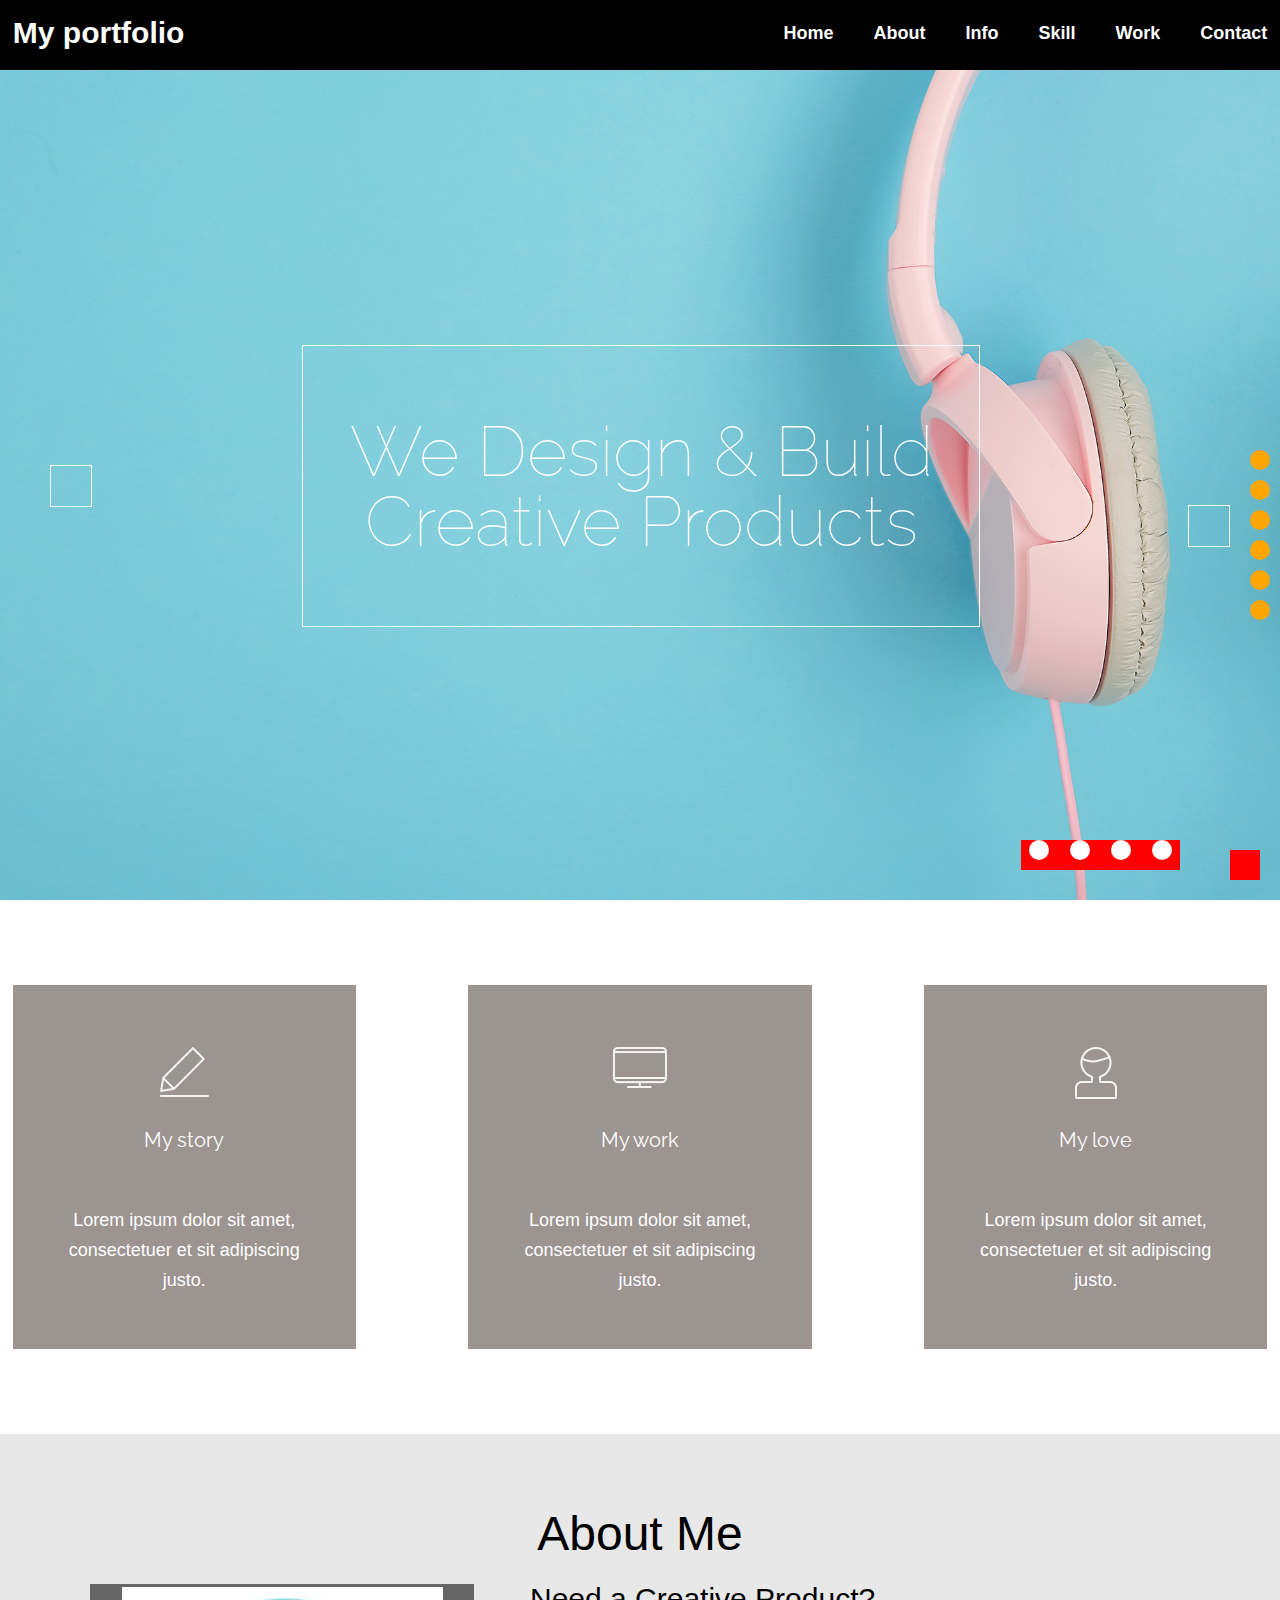
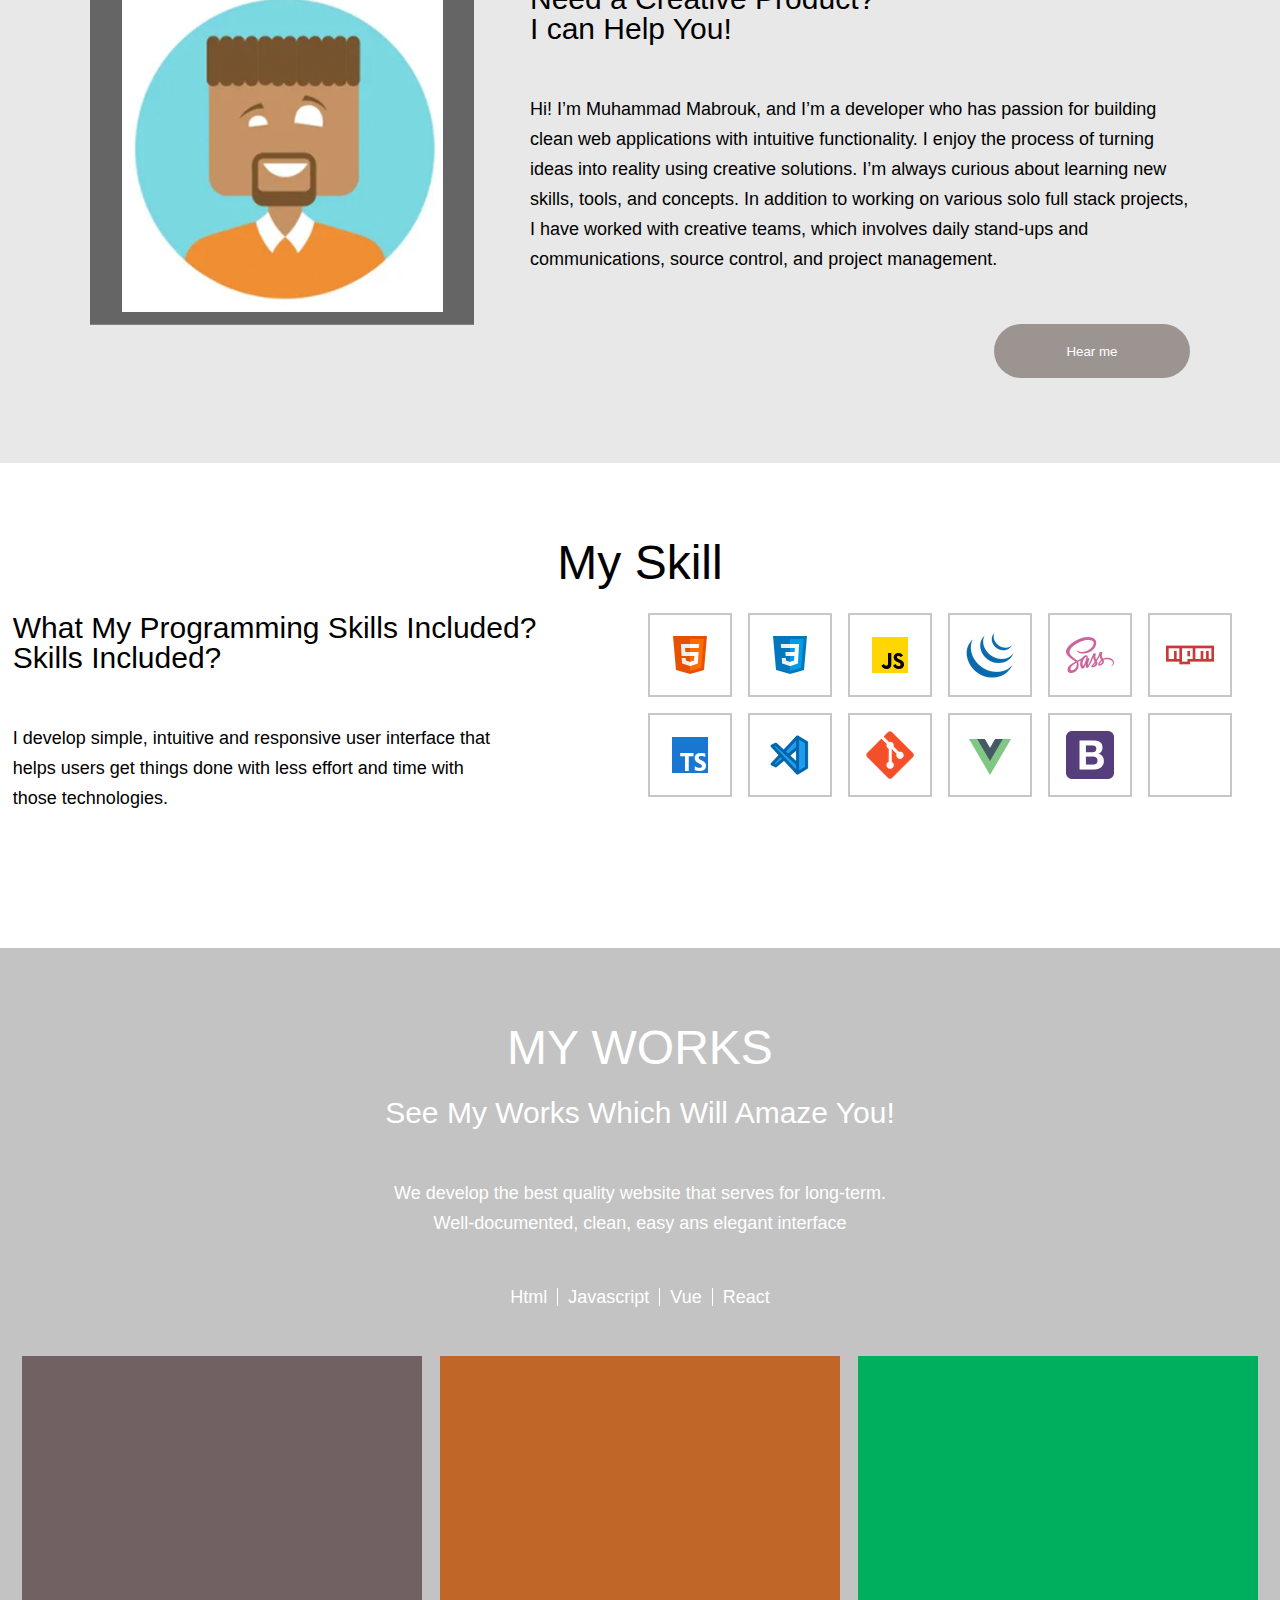
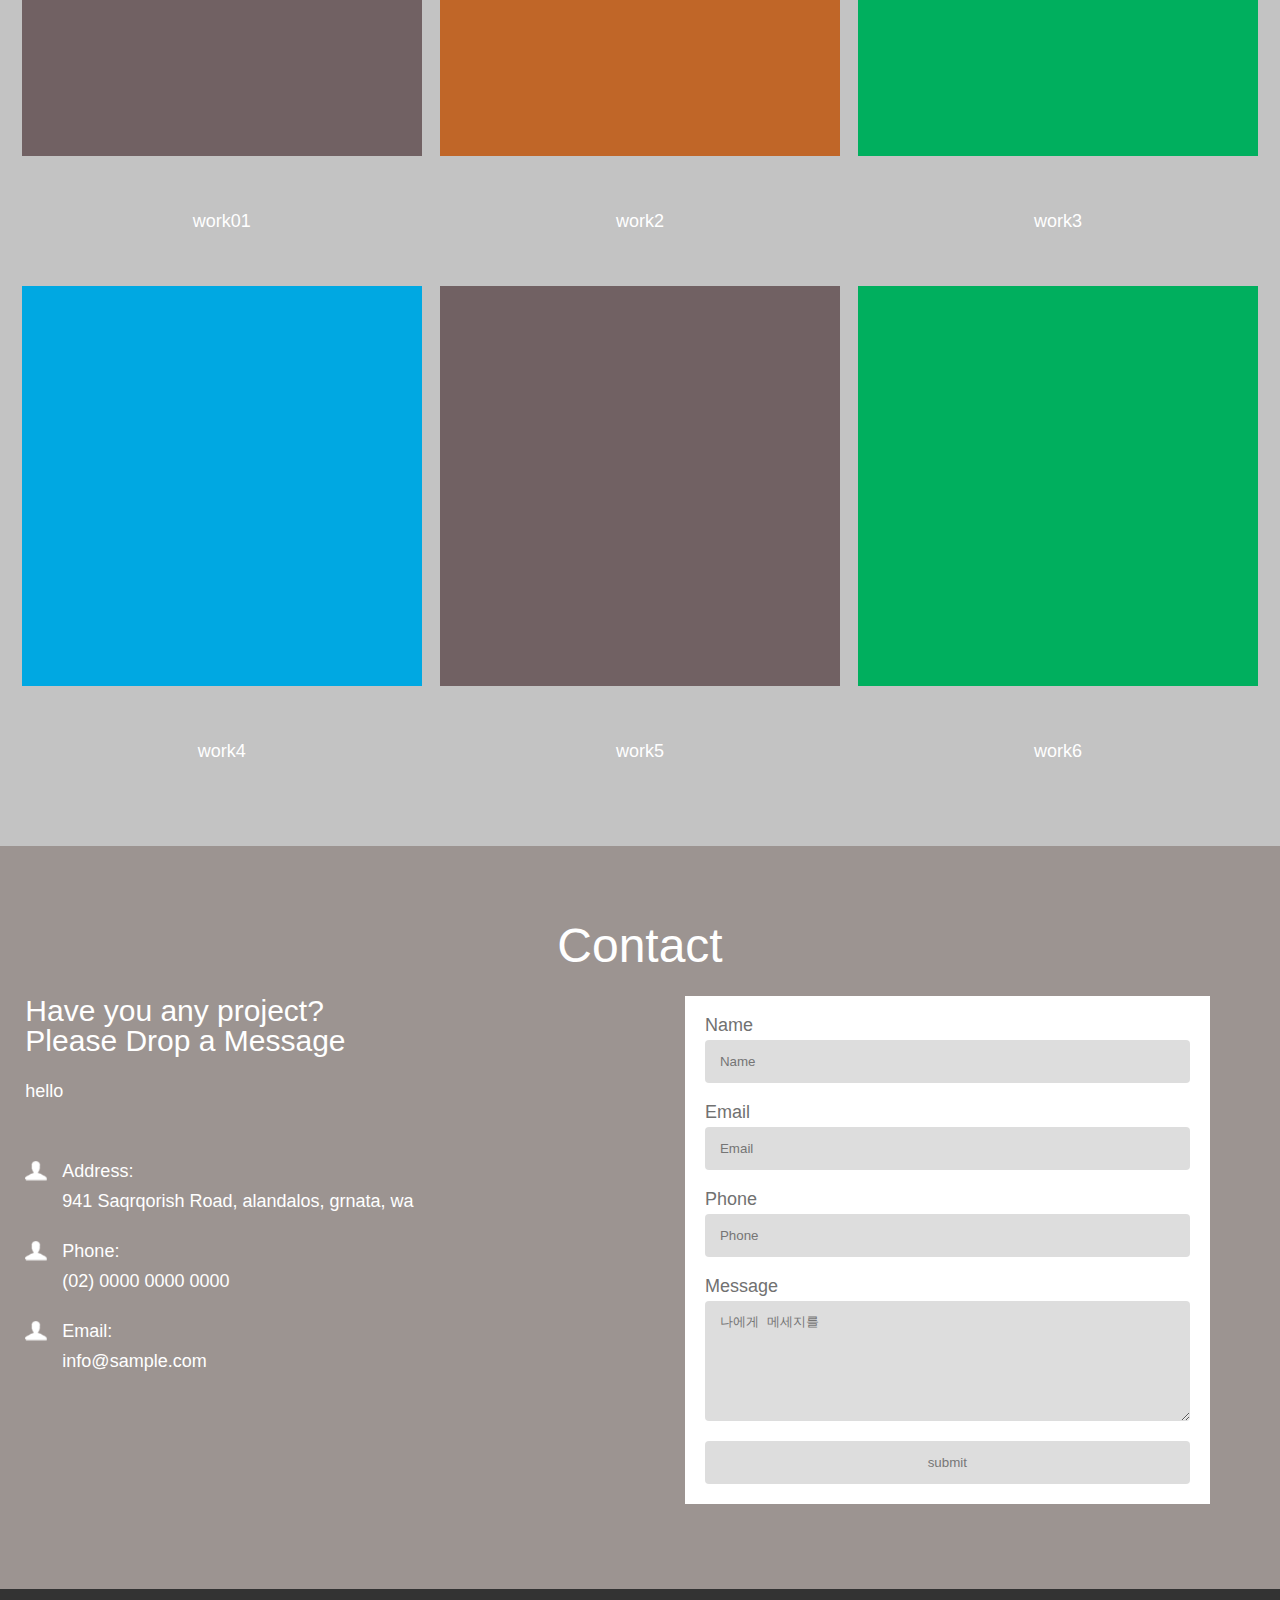
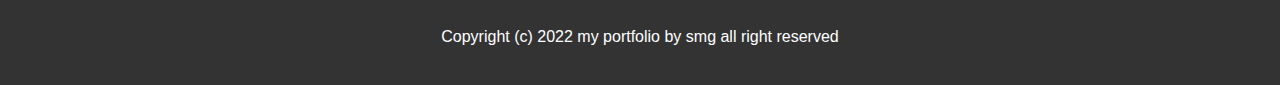
==== commit 5f291207: "box04 start" ====
--- a/index.html
+++ b/index.html
@@ -114,18 +114,18 @@
 </p>
 </div>
 <ul>
-  <li><a href="#">Html5</a></li>
-  <li><a href="#">Css3</a></li>
-  <li><a href="#">Javascript</a></li>
-  <li><a href="#">Jquery</a></li>
-  <li><a href="#">Vue</a></li>
-  <li><a href="#">React</a></li>
-  <li><a href="#">Bootstrap</a></li>
-  <li><a href="#">Git</a></li>
-  <li><a href="#">Npm</a></li>
-  <li><a href="#">Typescript</a></li>
-  <li><a href="#">Sass</a></li>
-  <li><a href="#">#</a></li>
+  <li><a href="#">html5</a></li>
+  <li><a href="#">css3</a></li>
+  <li><a href="#">javascript</a></li>
+  <li><a href="#">jquery</a></li>
+  <li><a href="#">sass</a></li>
+  <li><a href="#">npm</a></li>
+  <li><a href="#">typescript</a></li>
+  <li><a href="#">vs-code</a></li>
+  <li><a href="#">git</a></li>
+  <li><a href="#">vue</a></li>
+  <li><a href="#">abode-xd</a></li>
+  <li><a href="#">bootstrap</a></li>
 </ul>
 </div>
 </div>
@@ -195,14 +195,18 @@
 
 <dl>
 <dt>Address:</dt>
-<dd>941 Saqrqorish Road, alandalos, grnata, wa <br>
-  47122-4194</dd></dl>
-
+<dd>941 Saqrqorish Road, alandalos, grnata, wa</dd>
+</dl>
+
+<dl>
 <dt>Phone:</dt>
-<dd><a href="tel:0000-0000-0000">(02) 0000 0000 0000</a></dd></dl>
-
+<dd><a href="tel:0000-0000-0000">(02) 0000 0000 0000</a></dd>
+</dl>
+
+<dl>
 <dt>Email:</dt>
-<dd><a href="mailto:info@sample.com">info@sample.com</a></dd></dl>
+<dd><a href="mailto:info@sample.com">info@sample.com</a></dd>
+</dl>
 </div>
 
 <form action="#" method="post">
--- a/css/index_px.css
+++ b/css/index_px.css
@@ -89,7 +89,13 @@
 display:none;
 }
 
-nav .close{}
+nav .close{
+position:absolute;
+right:20px; top:20px;
+width:30px; height:30px;
+background-color: red;
+display:none;
+}
 
 /* #box01 */
 #box01{
@@ -97,6 +103,7 @@
 height:calc(100vh - 70px);
 position:relative;
 background: url('../images/green.jpg') no-repeat center;
+overflow: hidden;
 }
 
 #box01>h2{
@@ -272,19 +279,19 @@
 #box04>div>div>ul>li:nth-child(4){
 background-image: url('../images/icon/jquery.png');}
 #box04>div>div>ul>li:nth-child(5){
+background-image: url('../images/icon/sass.png');}
+#box04>div>div>ul>li:nth-child(6){
+background-image: url('../images/icon/npm.png');}
+#box04>div>div>ul>li:nth-child(7){
+background-image: url('../images/icon/typescript.png');}
+#box04>div>div>ul>li:nth-child(8){
+background-image: url('../images/icon/vs-code.png');}
+#box04>div>div>ul>li:nth-child(9){
+background-image: url('../images/icon/git.png');}
+#box04>div>div>ul>li:nth-child(10){
 background-image: url('../images/icon/vue.png');}
-#box04>div>div>ul>li:nth-child(6){
-background-image: url('../images/icon/react.png');}
-#box04>div>div>ul>li:nth-child(7){
+#box04>div>div>ul>li:nth-child(11){
 background-image: url('../images/icon/bootstrap.png');}
-#box04>div>div>ul>li:nth-child(8){
-background-image: url('../images/icon/git.png');}
-#box04>div>div>ul>li:nth-child(9){
-background-image: url('../images/icon/npm.png');}
-#box04>div>div>ul>li:nth-child(10){
-background-image: url('../images/icon/typescript.png');}
-#box04>div>div>ul>li:nth-child(11){
-background-image: url('../images/icon/sass.png');}
 #box04>div>div>ul>li:nth-child(12){
 background-image: none;}
 
@@ -348,17 +355,13 @@
 background-color:#9c9491;
 color:#fff;
 }
-
-#box06>a{
-color:#fff;
-}
+#box06>a{color:#fff;}
 
 #box06>div{
 }
 
 #box06>div>div{
-width:1100px;
-/* 98% */
+width:98%;/* 1100px; */
 margin:0 auto;
 display:flex;
 flex-wrap:wrap;
@@ -381,10 +384,10 @@
 background-size:22px;
 }
 
-#box06>div>div>div dl:nth-child(2)>dt{
+#box06>div>div>div dl>dt:nth-child(2)>dt{
 background-image:url('../images/contact_icon_02.png');
 }
-#box06>div>div>div dl:nth-child(3)>dt{
+#box06>div>div>div dl>dt:nth-child(3)>dt{
 background-image:url('../images/contact_icon_04.png');
 }
 #box06>div>div>div dl>dd{
@@ -410,7 +413,6 @@
 #box06>div form>fieldset>ul>li{
 margin-bottom:20px;
 }
-
 #box06>div form>fieldset>ul>li>label{
 display:block;
 line-height:1;
--- a/css/index_media.css
+++ b/css/index_media.css
@@ -106,6 +106,7 @@
 #box03 .title{
 text-align: center;
 }
+
 /* box04 */
 
 }
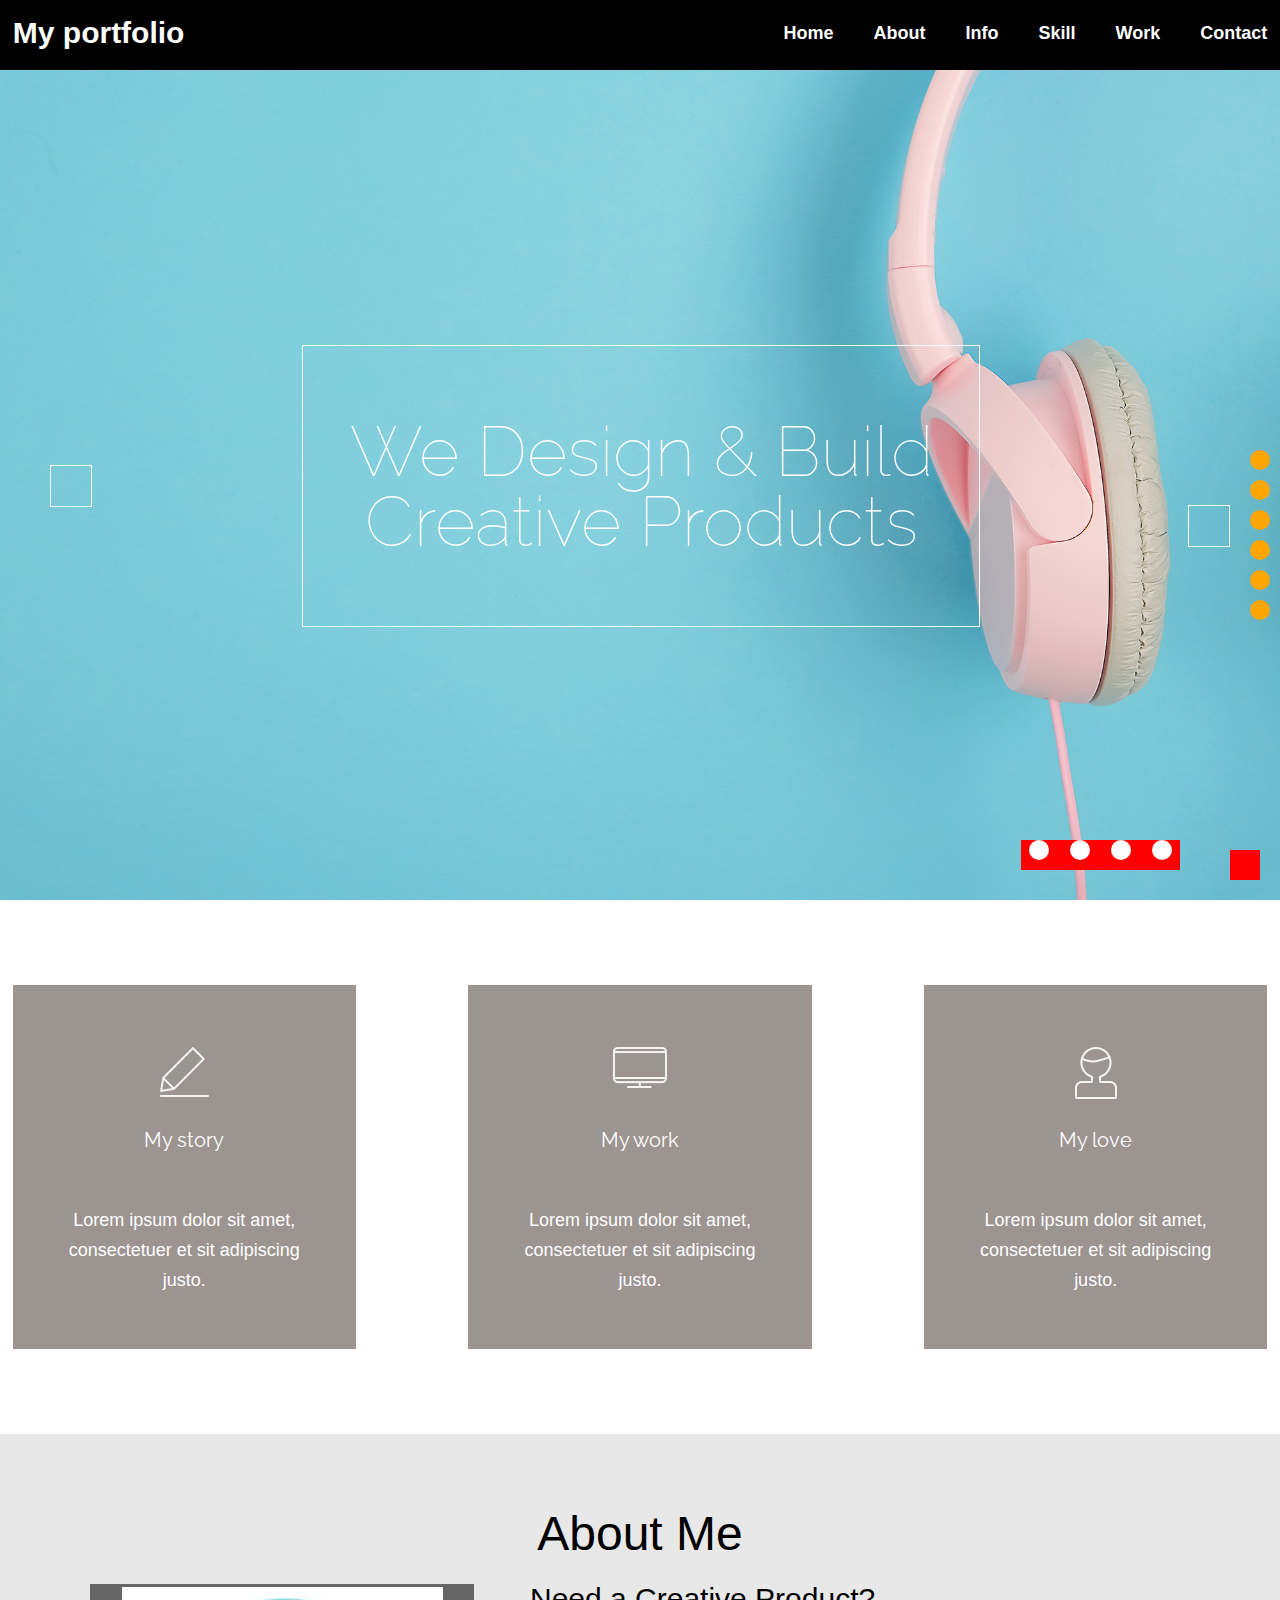
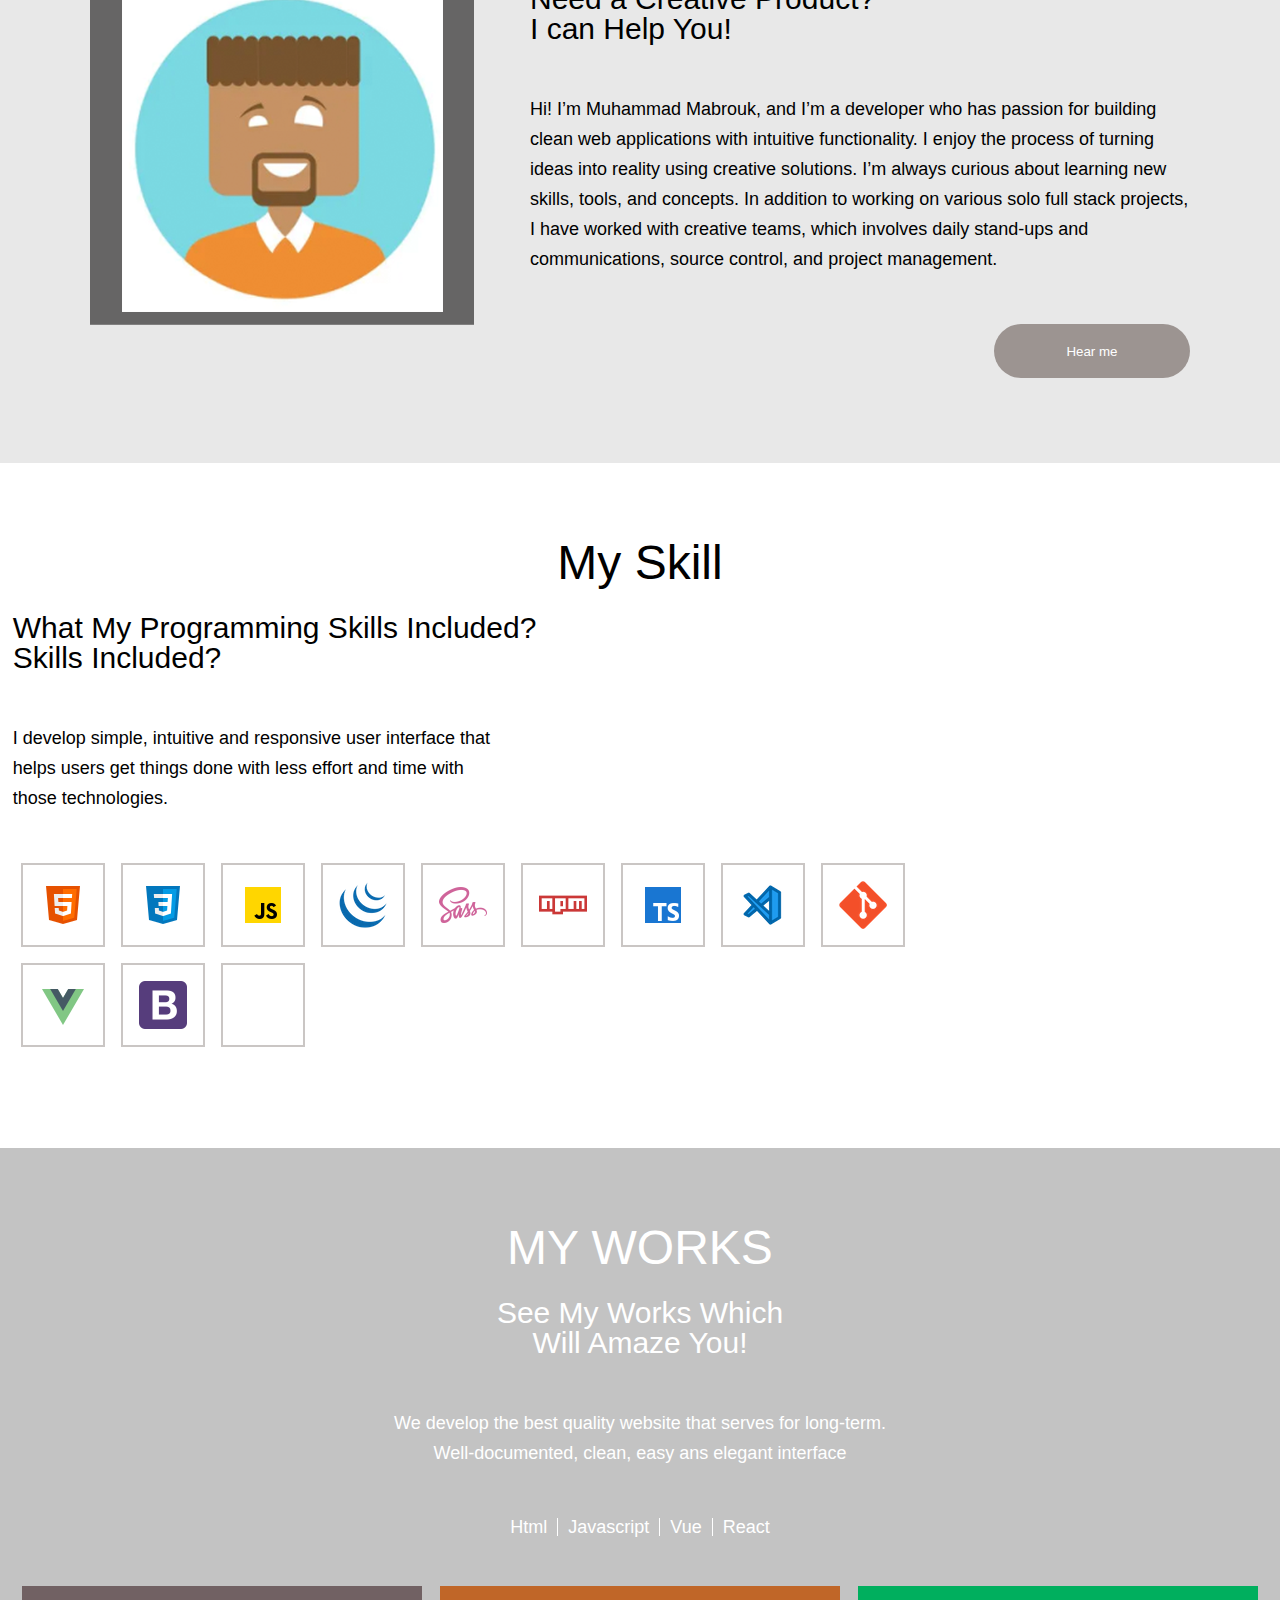
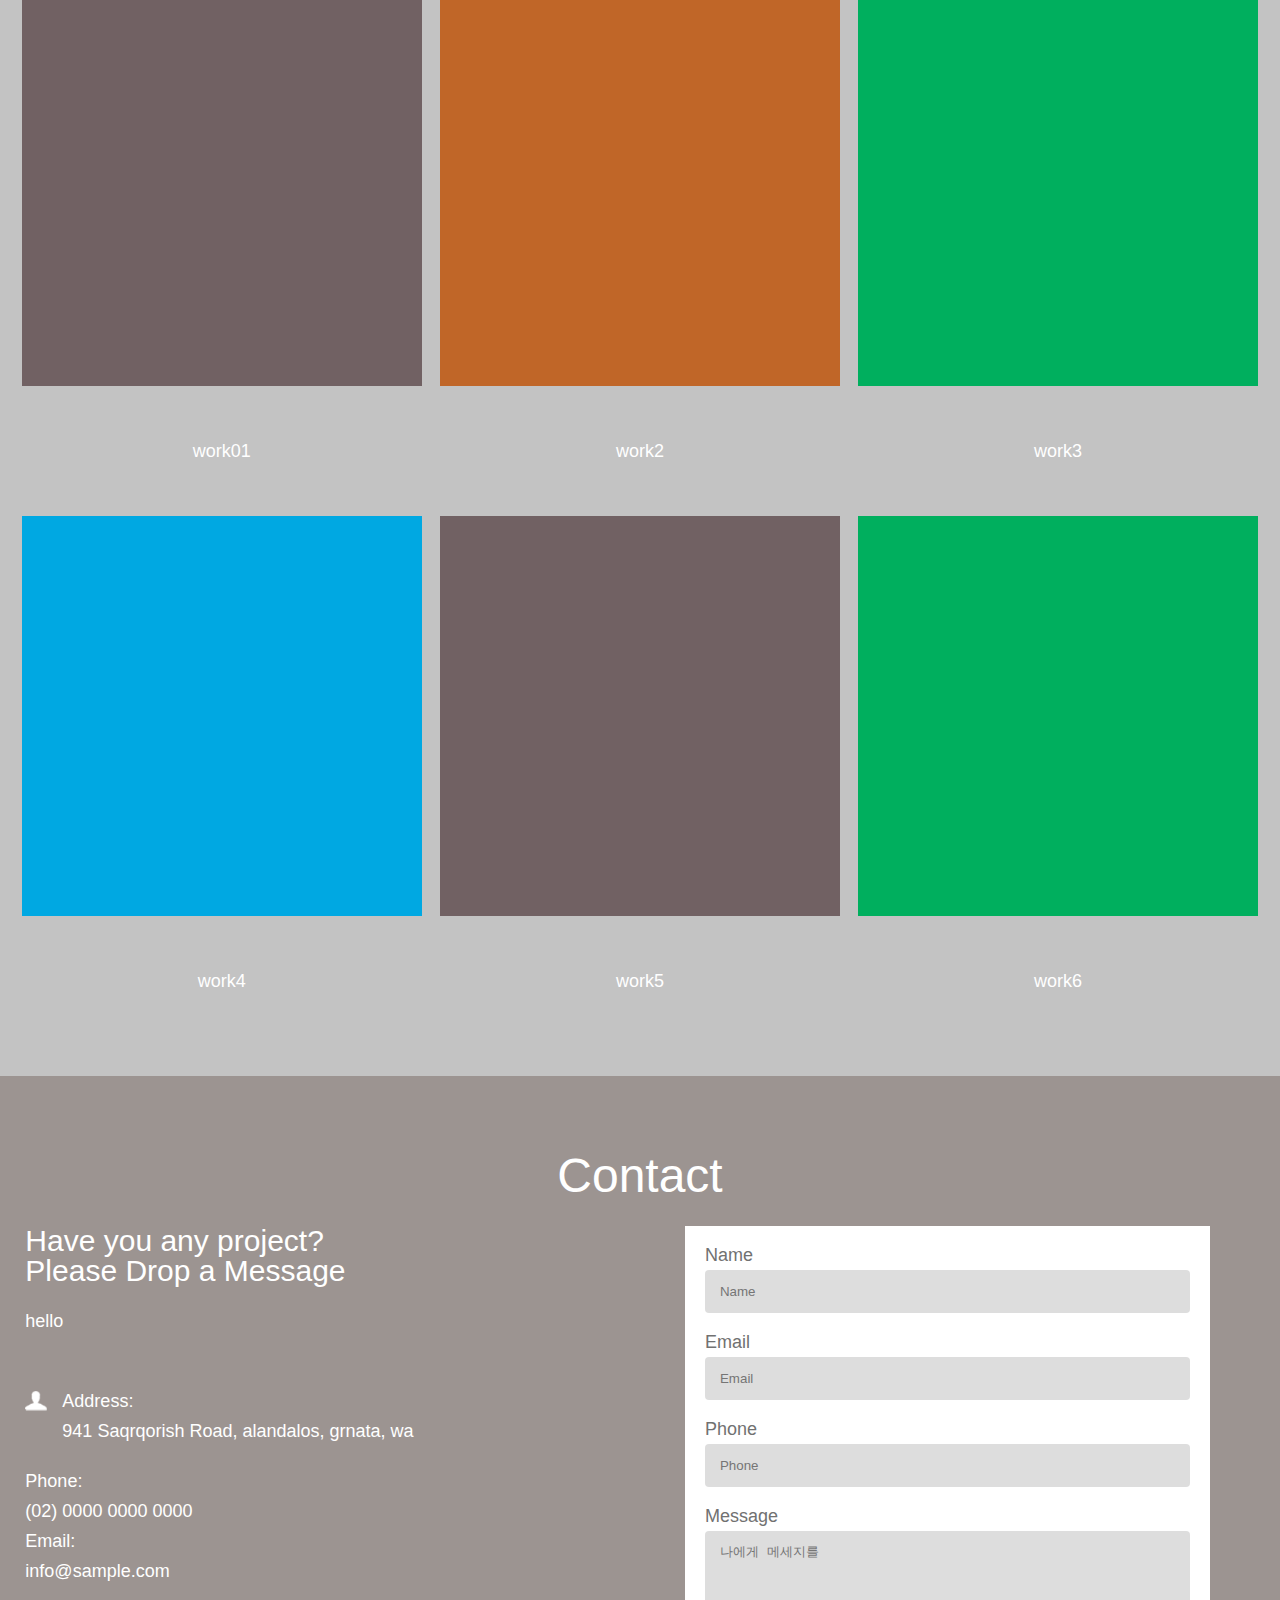
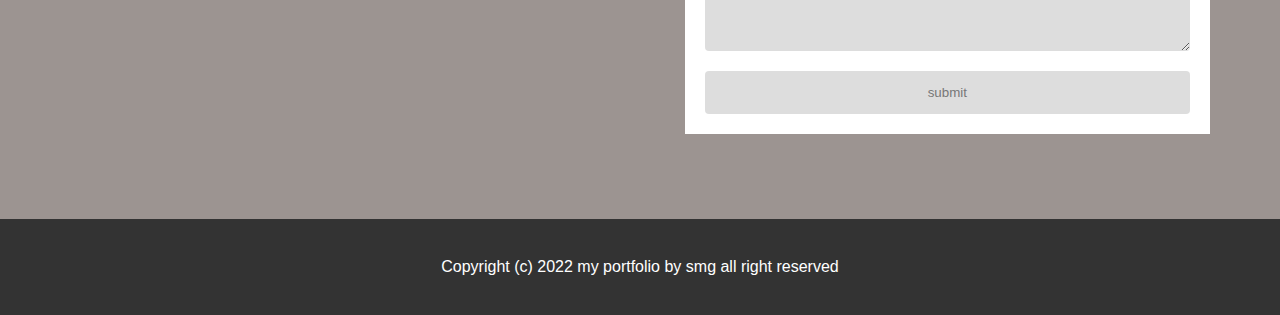
==== commit 7fe20bfe: "box05 end" ====
--- a/index.html
+++ b/index.html
@@ -134,7 +134,8 @@
 <article id="box05">
 <div>
 <h3>MY WORKS</h3>
-<p class="title">See My Works Which Will Amaze You!</p>
+<p class="title">See My Works Which <br>
+  Will Amaze You!</p>
 <p class="text">We develop the best quality website that serves for long-term.<br>
   Well-documented, clean, easy ans elegant interface</p>
 <ul>
@@ -195,18 +196,13 @@
 
 <dl>
 <dt>Address:</dt>
-<dd>941 Saqrqorish Road, alandalos, grnata, wa</dd>
-</dl>
-
-<dl>
+<dd>941 Saqrqorish Road, alandalos, grnata, wa </dd></dl>
+
 <dt>Phone:</dt>
-<dd><a href="tel:0000-0000-0000">(02) 0000 0000 0000</a></dd>
-</dl>
-
-<dl>
+<dd><a href="tel:0000-0000-0000">(02) 0000 0000 0000</a></dd></dl>
+
 <dt>Email:</dt>
-<dd><a href="mailto:info@sample.com">info@sample.com</a></dd>
-</dl>
+<dd><a href="mailto:info@sample.com">info@sample.com</a></dd></dl>
 </div>
 
 <form action="#" method="post">
--- a/css/index_px.css
+++ b/css/index_px.css
@@ -89,21 +89,15 @@
 display:none;
 }
 
-nav .close{
-position:absolute;
-right:20px; top:20px;
-width:30px; height:30px;
-background-color: red;
-display:none;
-}
+nav .close{}
 
 /* #box01 */
 #box01{
 /* width:auto; */
 height:calc(100vh - 70px);
 position:relative;
+overflow: hidden;
 background: url('../images/green.jpg') no-repeat center;
-overflow: hidden;
 }
 
 #box01>h2{
@@ -259,8 +253,7 @@
 }
 
 #box04>div>div>ul{
-width:50%;
-/* 74.2424242%; */
+width:74.2424242%;/* 50%; */
 }
 
 #box04>div>div>ul>li{
--- a/css/index_media.css
+++ b/css/index_media.css
@@ -54,6 +54,7 @@
 }
 
 nav>ul{
+/* display:none; */
 width:100%;
 height:100%;
 background-color:green;
@@ -108,8 +109,376 @@
 }
 
 /* box04 */
-
+#box04>div>div{
+display:block;
+}
+    
+#box04>div>div>div{
+width:88vw;
+margin:0 auto;
+background-color:pink;
+}
+    
+#box04>div>div>div>.text{
+width:auto;
+}
+  
+#box04>div>div>div>.title{
+text-align:center;
+}
+
+#box04>div>div>ul{
+width:60vw;
+margin:0 auto;
+overflow:hidden;
+}
+
+/* box05 */
+#box05 .box{
+position:relative;
+}
+#box05 #show{
+width:80vw;
+margin:0 auto;
+overflow:hidden;
+}
+
+#box05 #all{
+width:160vw;
+/* display:flex;
+flex-wrap:wrap;
+justify-content:space-around; */
+}
+
+#box05 #all>figure{
+width:24vw;
+margin-bottom:0;
+margin:0 1.3333333vw 0px;
+}
+
+#box05 #all>figure>img{
+margin-bottom:15px;
+}
+
+/* 버튼 */
+#box05 .box>.prev{
+position:absolute;
+top:50%;
+left:3vw;
+width:3vw;
+height:3vw;
+background-color:red;
+}
+#box05 .box>.next{
+position:absolute;
+top:50%;
+right:3vw;
+width:3vw;
+height:3vw;
+background-color:red;
+}
+
+/* box06 */
+/* #box06>div{
+display:block;
+}
+#box06>div>div>div .text{width:80%;}
+#box06>div>div>div .title{margin-bottom:20px;}
+#box06>div>div>div dl{
+margin:0 auto;
+}
+#box06>div>div>div dl>dd{
+display: flex;
+
+}
+#box06>div>div>form{
+width:76vw;
+} */
+#box06>div{}
+    
+#box06>div>div{
+width:88vw;
+margin:0 auto;
+display:block;
+}
+    
+#box06>div>div>div{
+width:auto;
+margin-bottom:45px;
+}
+    
+#box06>div>div>div .text{
+text-align:center;
+width:auto;
+}
+#box06>div>div>div .title{
+text-align:center;
+}
+    
+#box06>div>div>div dl{
+width:76vw;
+margin-bottom:0px;
+margin:0 auto 1px;
+}
+    
+#box06>div>div>div dl>dt{
+display:inline-block;
+}
+
+#box06>div>div>div dl>dd{
+padding-left: 0px;
+display:inline-block;
+}
+    
+#box06>div>div>form{
+width:76vw;
+padding:0 0px;
+margin:0 auto;
 }
 /*  */
-
-@media screen and (max-width:579px) and (min-width:230px){}+}
+
+@media screen and (max-width:579px) and (min-width:230px){
+/* 공통사항 */      
+#box02, #box03, #box04, #box05, #box06
+{padding:40px 0;}
+        
+div>h3{
+font-size: 35px;
+text-align:center;
+margin-bottom:35px;
+}
+        
+.title{
+font-size:30px;
+margin-bottom:30px;
+}
+.text{
+margin-bottom:30px;
+}
+
+/* header */
+header{
+width:100%;
+padding:10px 0;
+background-color: #000;
+z-index: 700;
+/* 타블렛, 모바일 버튼 */
+position:fixed;
+}
+    
+header>div{
+display:block;
+text-align:center;
+}
+ 
+header h1>a{
+font-weight: normal;
+}
+
+/* nav */
+nav{
+position:fixed;
+/* left:0; */
+left:-100%;
+top:0;
+width:100%; height: 100%;
+background-color:rgba(0,0,0,0.5);
+padding:10vw;
+box-sizing:border-box;
+z-index:900;
+}
+    
+nav>ul{
+flex-direction: column;
+justify-content: center;
+/* background-color:pink; */
+}
+    
+nav>ul>li{
+margin-left:0px;
+width:100%;
+border-bottom:1px solid #fff;
+}
+    
+nav>ul>li>a{
+line-height:80px;
+}
+    
+/* header 버튼 */
+#btn{
+display:block;
+}
+    
+nav .close{
+display:block;
+}
+    
+/* #box01 */
+#box01{
+/* width:auto; */
+height:calc(100vh - 54px);
+position:relative;
+overflow:hidden;
+}
+    
+#box01>h2{
+position:absolute;
+left:0; top: 50%;
+margin:-70px 0 0 0px;
+border:none;
+width:100%; height:auto;
+/* display:flex;
+flex-wrap:wrap;
+justify-content:center;
+align-items: center; */
+font-size:35px;
+/* font-family: 'Raleway',sans-serif;
+font-weight:lighter;
+color:#fff;
+line-height: 70px;
+text-align: center; */
+}
+    
+#box01>ul>li{
+/* background:url('../images/blue.jpg') no-repeat center top; */
+background-position:right top;
+background-size: auto 100%;
+}
+
+#box01>.prev{
+width:5vw; height:5vw;
+left:5vw;
+margin-top:-2.5vw;
+}
+    
+#box01>.next{
+width:5vw; height:5vw;
+right:5vw;
+margin-top:-2.5vw;
+}
+
+/* box02 */
+#box02{
+display:inline-block;
+}
+
+#box02>div{
+width:90vw;
+margin:0 auto;
+display:block;
+}
+
+#box02>div>dl{
+width: auto;
+padding:25px 0;
+background-color: none;
+background-color:#9c9491;
+margin-bottom:20px;
+}
+
+#box02>div>dl:last-child{
+margin-bottom:0;
+}
+
+#box02>div>dl:nth-child(2){background-image: none;}
+#box02>div>dl:nth-child(3){background-image: none;}
+
+#box02>div>dl>dt{
+margin-bottom:20px;
+}
+
+/* box03 */   
+#box03>div>div{
+width:auto;
+padding-left:0;
+}
+    
+#box03>div>div>figure{
+position:static;
+text-align: center;
+margin-bottom:30px;
+}
+
+#box03>div>div>div{
+width:90vw;
+margin:0 auto;
+}
+
+#box03>div>div>div>.title{
+text-align:center;
+}
+
+#box03 .btn{
+text-align:center;
+}
+
+/* box04 */
+#box04>div>div{
+width:90vw;
+display:block;
+margin:0 auto;
+}
+
+#box04>div>div>div{
+width:auto;
+}
+
+#box04>div>div>div>.text{
+width:auto;
+text-align:center;
+}
+#box04>div>div>div>.title{
+text-align:center;
+}
+
+#box04>div>div>ul{
+width:80vw;
+overflow:hidden;
+margin:0 auto;
+}
+
+/* box05 */
+#box05 .box{
+position:relative;
+margin:0 auto;
+}
+
+#box05 #show{
+width:80vw;
+margin: 0 auto;
+overflow:hidden;
+}
+
+#box05 #all{
+width:240vw;
+}
+
+#box05 #all>figure{
+width:30vw;
+margin-bottom:0;
+margin: 0 5vw;
+}
+
+#box05 #all>figure>img{
+margin-bottom:10px;
+}
+
+/* 버튼 */
+#box05 .box>.prev{
+width:5vw; height:5vw;
+position:absolute;
+left:2.5vw; top:50%;
+margin-top:-2.5vw;
+background-color:red;
+}
+
+#box05 .box>.next{
+width:5vw; height:5vw;
+position:absolute;
+right:2.5vw; top:50%;
+margin-top:-2.5vw;
+background-color:red;
+}
+/*  */
+}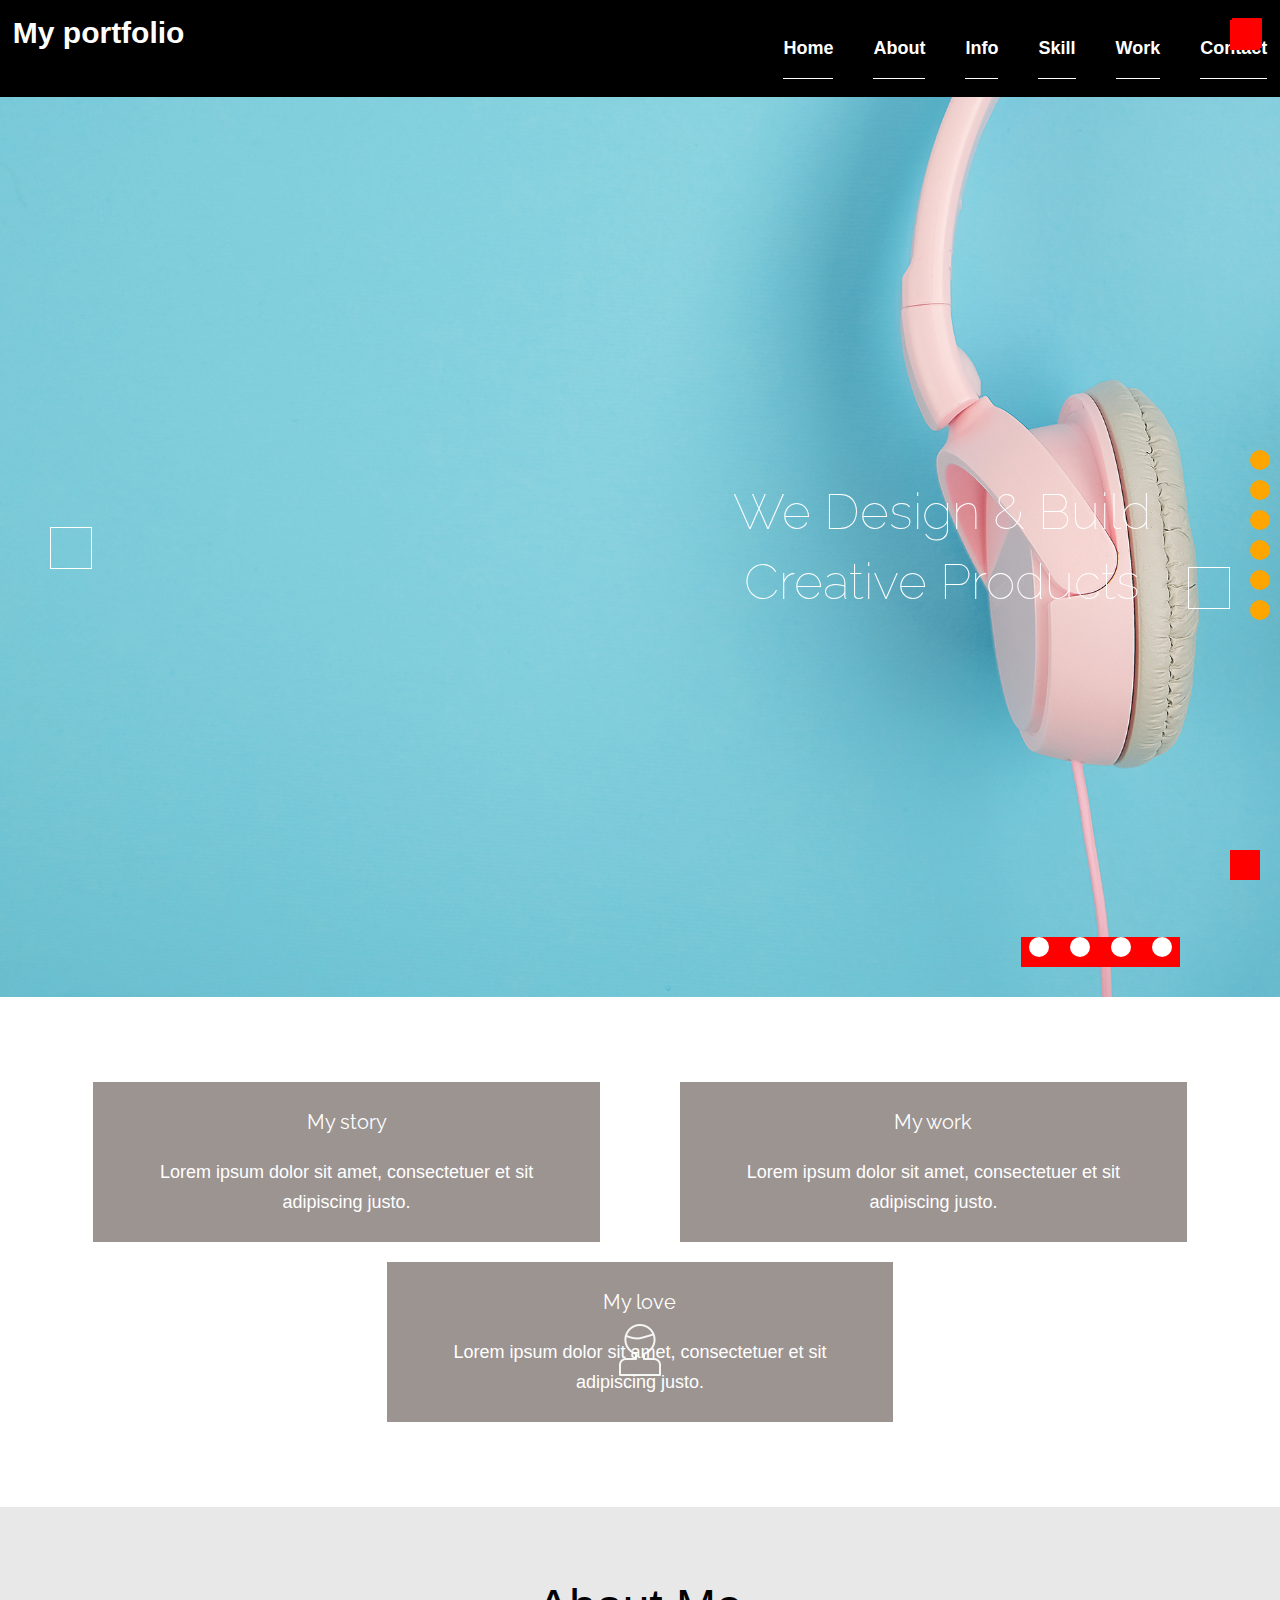
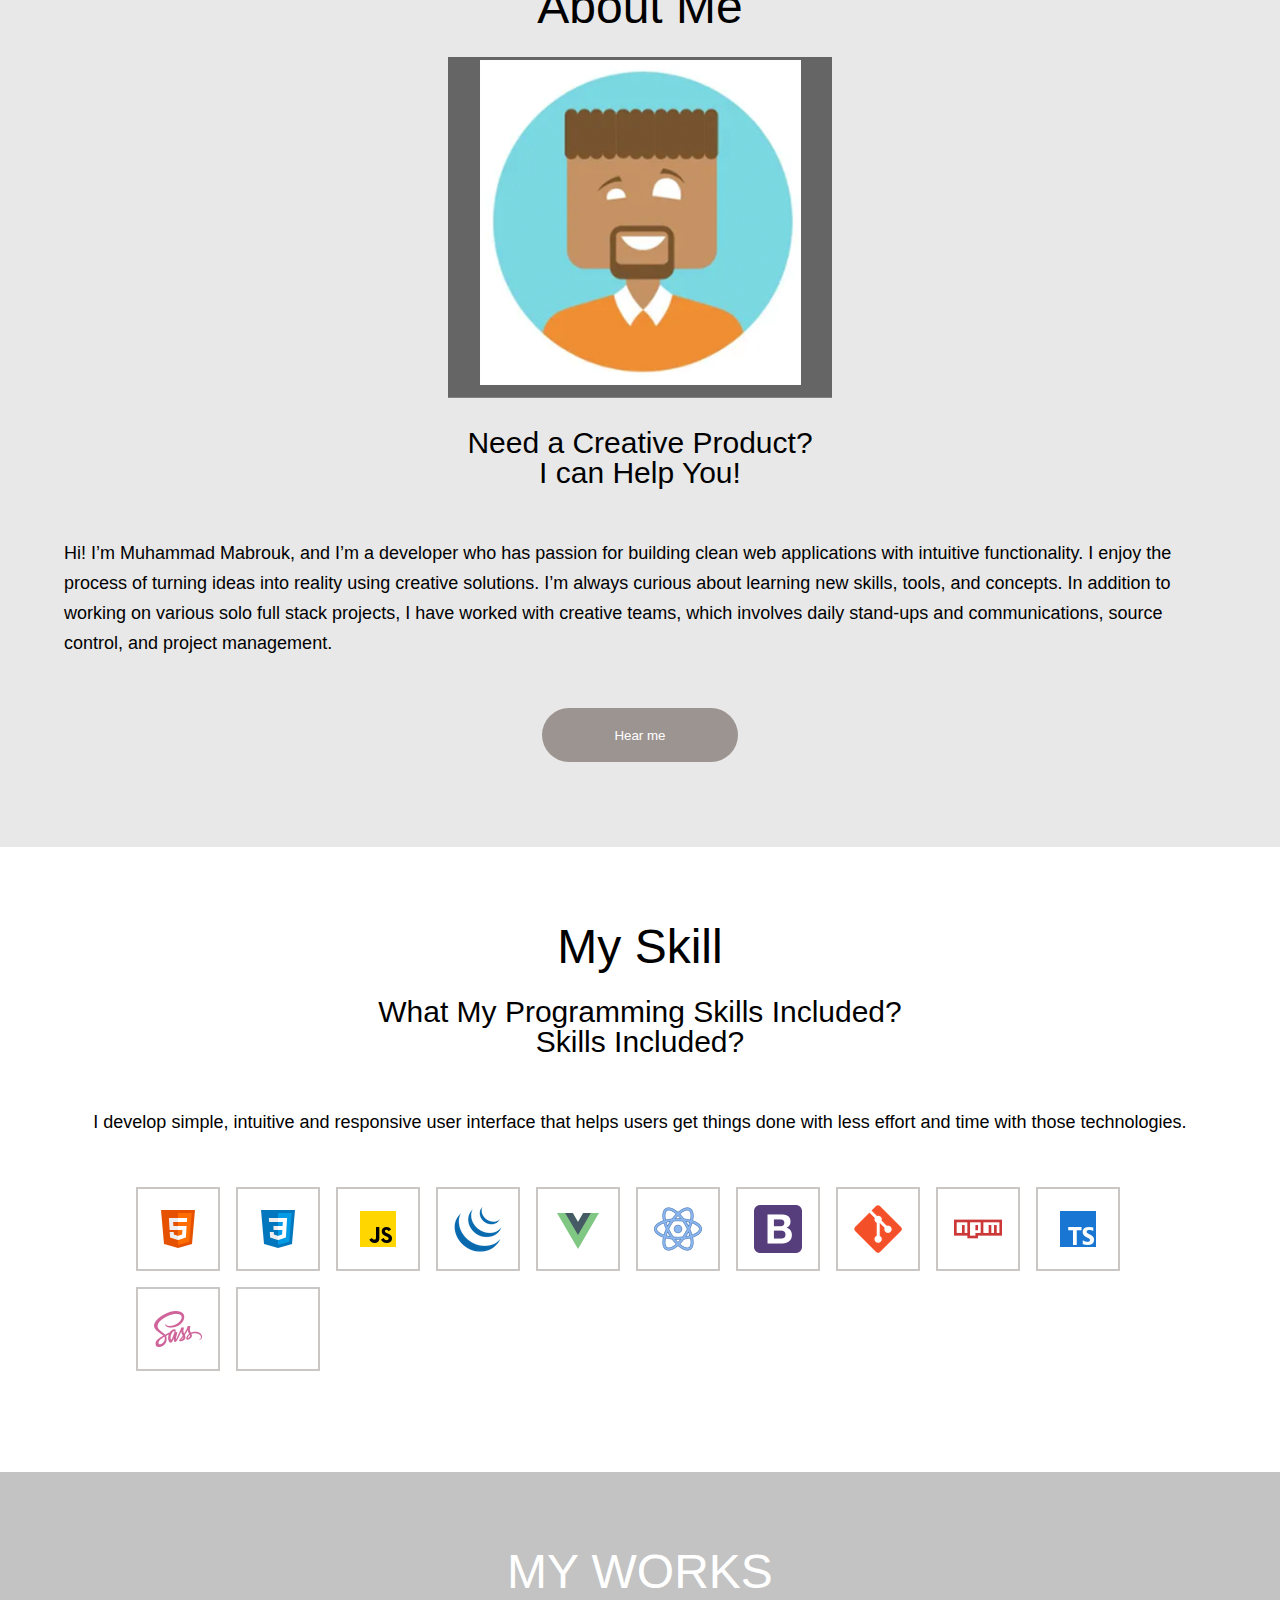
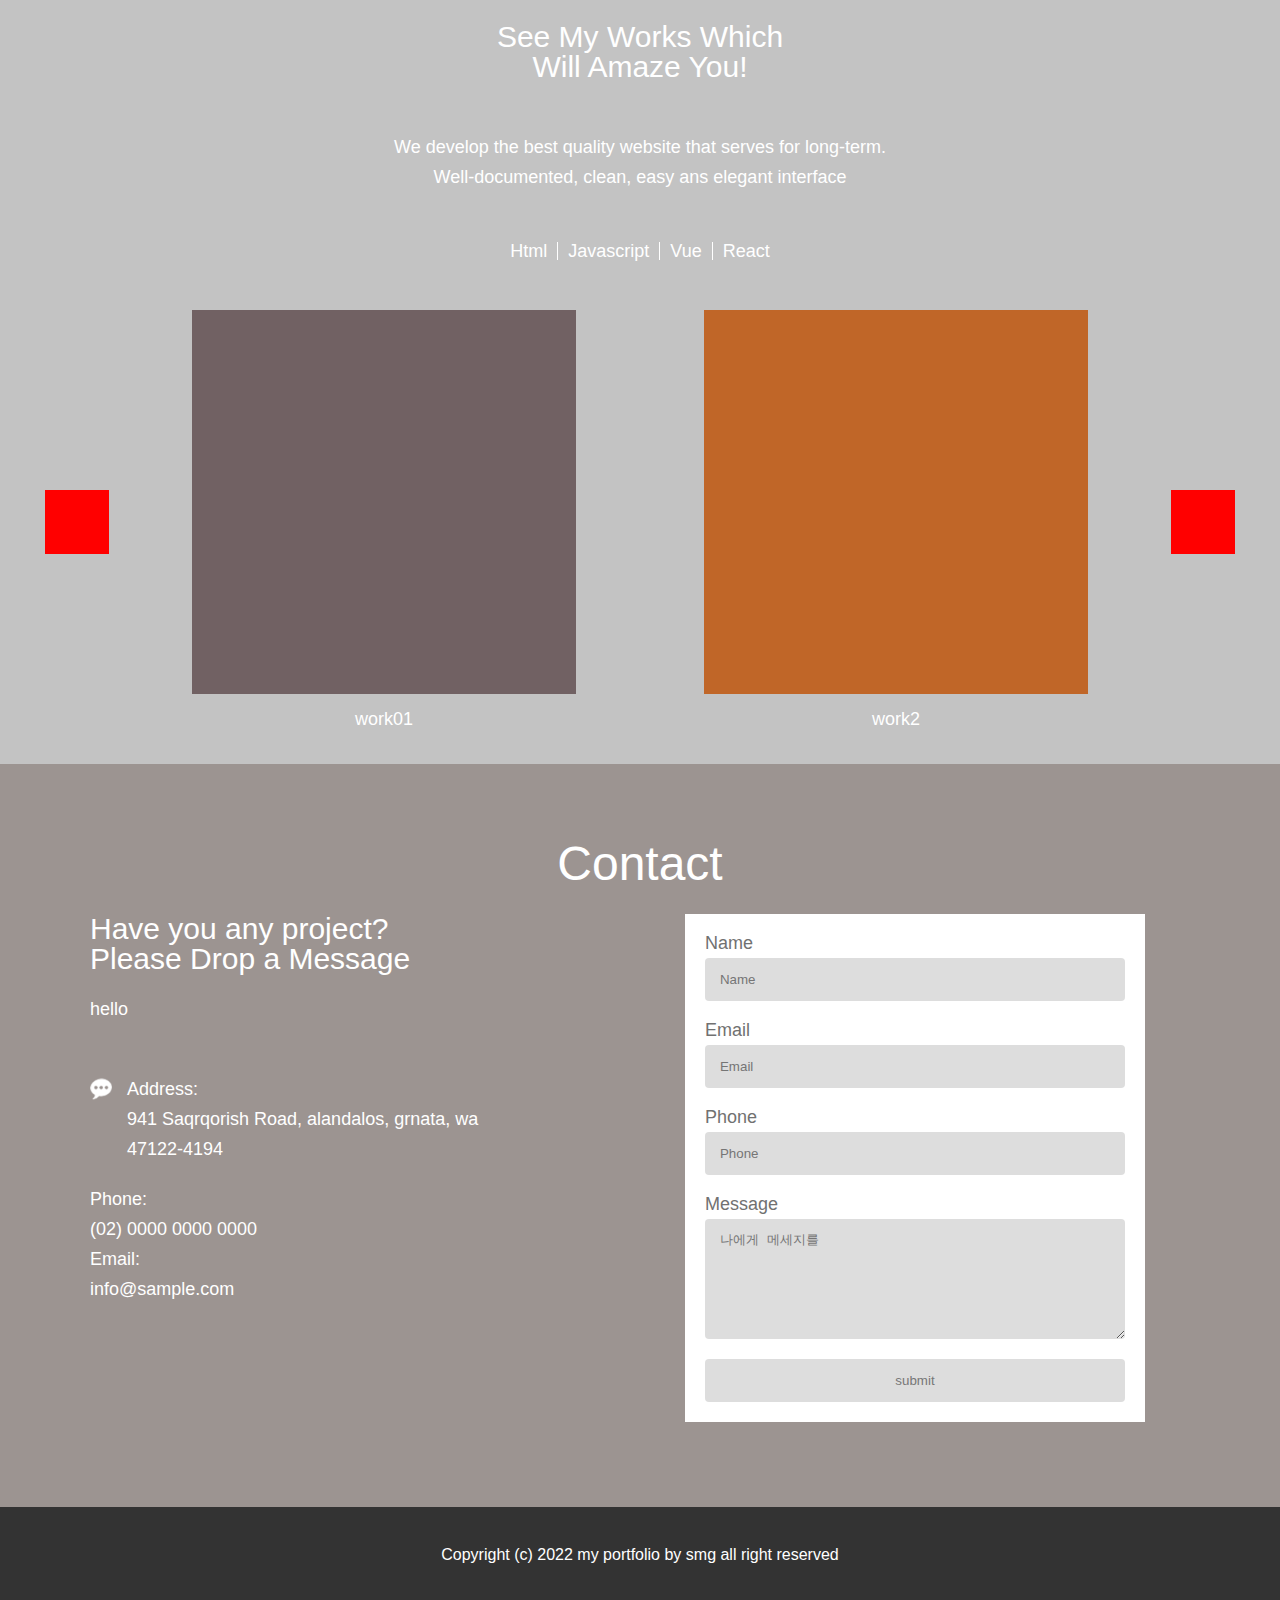
==== commit b574a6f9: "Merge branch 'master' into apple02" ====
--- a/index.html
+++ b/index.html
@@ -114,18 +114,18 @@
 </p>
 </div>
 <ul>
-  <li><a href="#">html5</a></li>
-  <li><a href="#">css3</a></li>
-  <li><a href="#">javascript</a></li>
-  <li><a href="#">jquery</a></li>
-  <li><a href="#">sass</a></li>
-  <li><a href="#">npm</a></li>
-  <li><a href="#">typescript</a></li>
-  <li><a href="#">vs-code</a></li>
-  <li><a href="#">git</a></li>
-  <li><a href="#">vue</a></li>
-  <li><a href="#">abode-xd</a></li>
-  <li><a href="#">bootstrap</a></li>
+  <li><a href="#">Html5</a></li>
+  <li><a href="#">Css3</a></li>
+  <li><a href="#">Javascript</a></li>
+  <li><a href="#">Jquery</a></li>
+  <li><a href="#">Vue</a></li>
+  <li><a href="#">React</a></li>
+  <li><a href="#">Bootstrap</a></li>
+  <li><a href="#">Git</a></li>
+  <li><a href="#">Npm</a></li>
+  <li><a href="#">Typescript</a></li>
+  <li><a href="#">Sass</a></li>
+  <li><a href="#">#</a></li>
 </ul>
 </div>
 </div>
@@ -196,7 +196,8 @@
 
 <dl>
 <dt>Address:</dt>
-<dd>941 Saqrqorish Road, alandalos, grnata, wa </dd></dl>
+<dd>941 Saqrqorish Road, alandalos, grnata, wa <br>
+  47122-4194</dd></dl>
 
 <dt>Phone:</dt>
 <dd><a href="tel:0000-0000-0000">(02) 0000 0000 0000</a></dd></dl>
--- a/css/index_px.css
+++ b/css/index_px.css
@@ -89,7 +89,13 @@
 display:none;
 }
 
-nav .close{}
+nav .close{
+position:absolute;
+right:20px; top:20px;
+width:30px; height:30px;
+background-color: red;
+display:none;
+}
 
 /* #box01 */
 #box01{
@@ -98,6 +104,7 @@
 position:relative;
 overflow: hidden;
 background: url('../images/green.jpg') no-repeat center;
+overflow: hidden;
 }
 
 #box01>h2{
@@ -253,7 +260,8 @@
 }
 
 #box04>div>div>ul{
-width:74.2424242%;/* 50%; */
+width:74.2424242%;
+/* 50% */
 }
 
 #box04>div>div>ul>li{
@@ -272,19 +280,19 @@
 #box04>div>div>ul>li:nth-child(4){
 background-image: url('../images/icon/jquery.png');}
 #box04>div>div>ul>li:nth-child(5){
+background-image: url('../images/icon/vue.png');}
+#box04>div>div>ul>li:nth-child(6){
+background-image: url('../images/icon/react.png');}
+#box04>div>div>ul>li:nth-child(7){
+background-image: url('../images/icon/bootstrap.png');}
+#box04>div>div>ul>li:nth-child(8){
+background-image: url('../images/icon/git.png');}
+#box04>div>div>ul>li:nth-child(9){
+background-image: url('../images/icon/npm.png');}
+#box04>div>div>ul>li:nth-child(10){
+background-image: url('../images/icon/typescript.png');}
+#box04>div>div>ul>li:nth-child(11){
 background-image: url('../images/icon/sass.png');}
-#box04>div>div>ul>li:nth-child(6){
-background-image: url('../images/icon/npm.png');}
-#box04>div>div>ul>li:nth-child(7){
-background-image: url('../images/icon/typescript.png');}
-#box04>div>div>ul>li:nth-child(8){
-background-image: url('../images/icon/vs-code.png');}
-#box04>div>div>ul>li:nth-child(9){
-background-image: url('../images/icon/git.png');}
-#box04>div>div>ul>li:nth-child(10){
-background-image: url('../images/icon/vue.png');}
-#box04>div>div>ul>li:nth-child(11){
-background-image: url('../images/icon/bootstrap.png');}
 #box04>div>div>ul>li:nth-child(12){
 background-image: none;}
 
@@ -348,13 +356,17 @@
 background-color:#9c9491;
 color:#fff;
 }
-#box06>a{color:#fff;}
+
+#box06>a{
+color:#fff;
+}
 
 #box06>div{
 }
 
 #box06>div>div{
-width:98%;/* 1100px; */
+width:1100px;
+/* 98% */
 margin:0 auto;
 display:flex;
 flex-wrap:wrap;
@@ -377,10 +389,10 @@
 background-size:22px;
 }
 
-#box06>div>div>div dl>dt:nth-child(2)>dt{
+#box06>div>div>div dl:nth-child(2)>dt{
 background-image:url('../images/contact_icon_02.png');
 }
-#box06>div>div>div dl>dt:nth-child(3)>dt{
+#box06>div>div>div dl:nth-child(3)>dt{
 background-image:url('../images/contact_icon_04.png');
 }
 #box06>div>div>div dl>dd{
@@ -406,6 +418,7 @@
 #box06>div form>fieldset>ul>li{
 margin-bottom:20px;
 }
+
 #box06>div form>fieldset>ul>li>label{
 display:block;
 line-height:1;
--- a/css/index_media.css
+++ b/css/index_media.css
@@ -189,8 +189,8 @@
 }
 #box06>div>div>div dl>dd{
 display: flex;
-
-}
+}
+  
 #box06>div>div>form{
 width:76vw;
 } */
@@ -368,6 +368,53 @@
 margin:0 auto;
 display:block;
 }
+}
+
+nav>ul>li{
+width:100%;
+margin-left:40px;
+border-bottom:1px solid #fff;
+}
+nav>ul>li>a{
+line-height:60px;
+}
+#btn{
+display:block;
+}
+nav .close{
+display:block;
+}
+/* box01 */
+#box01{
+height:100vh;
+}
+#box01>h2{
+left:none; top: 50%;
+margin:-140px 0 0 -338px;
+width:100%;
+border:none;
+font-size:50px;
+}
+#box01>ul>li{
+background-size:auto 100%;
+}
+/* box02 */
+#box02>div{
+justify-content:space-evenly;
+}
+/* box03 */
+#box03>div>div{
+padding-left: 0px;
+}
+#box03>div>div>figure{
+position:static;
+text-align:center;
+margin-bottom:40px;
+}
+#box03 .title{
+text-align: center;
+}
+/* box04 */
 
 #box02>div>dl{
 width: auto;
@@ -481,4 +528,6 @@
 background-color:red;
 }
 /*  */
-}+}
+
+@media screen and (max-width:579px) and (min-width:230px){}
